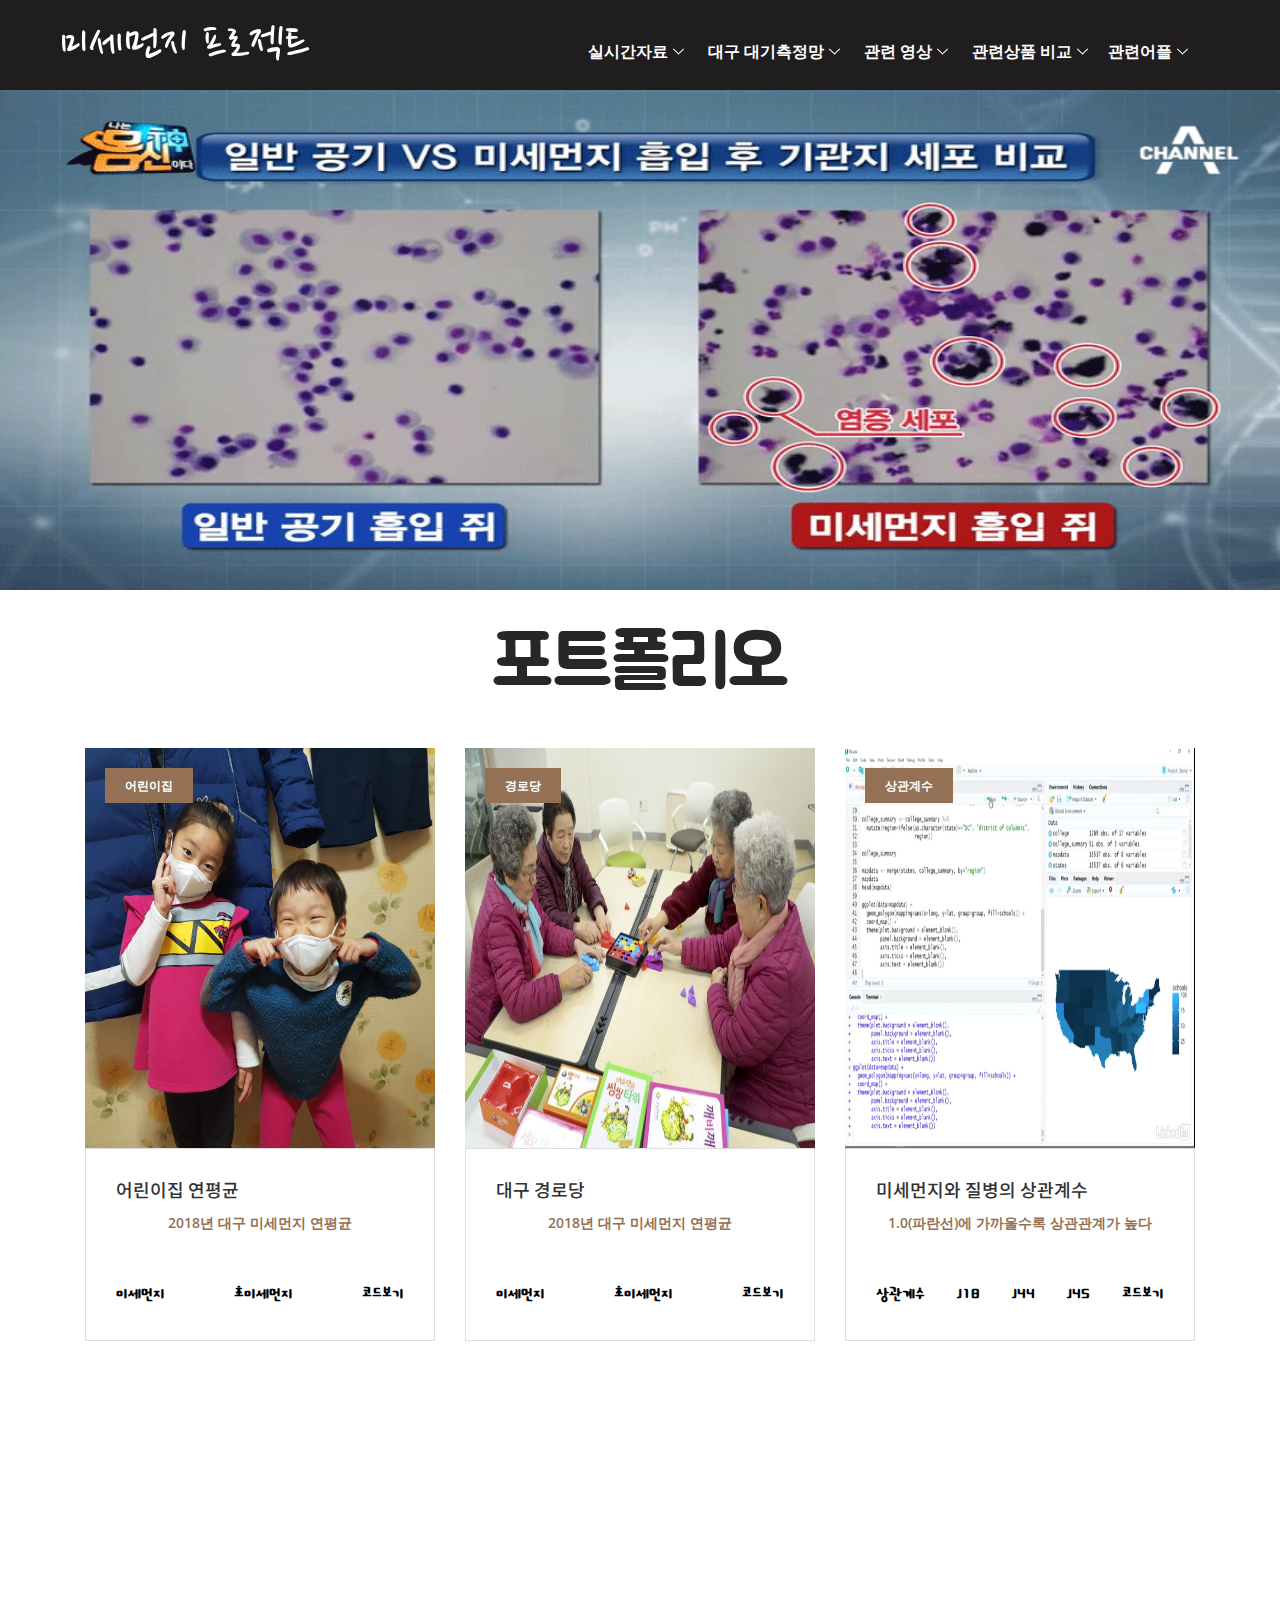
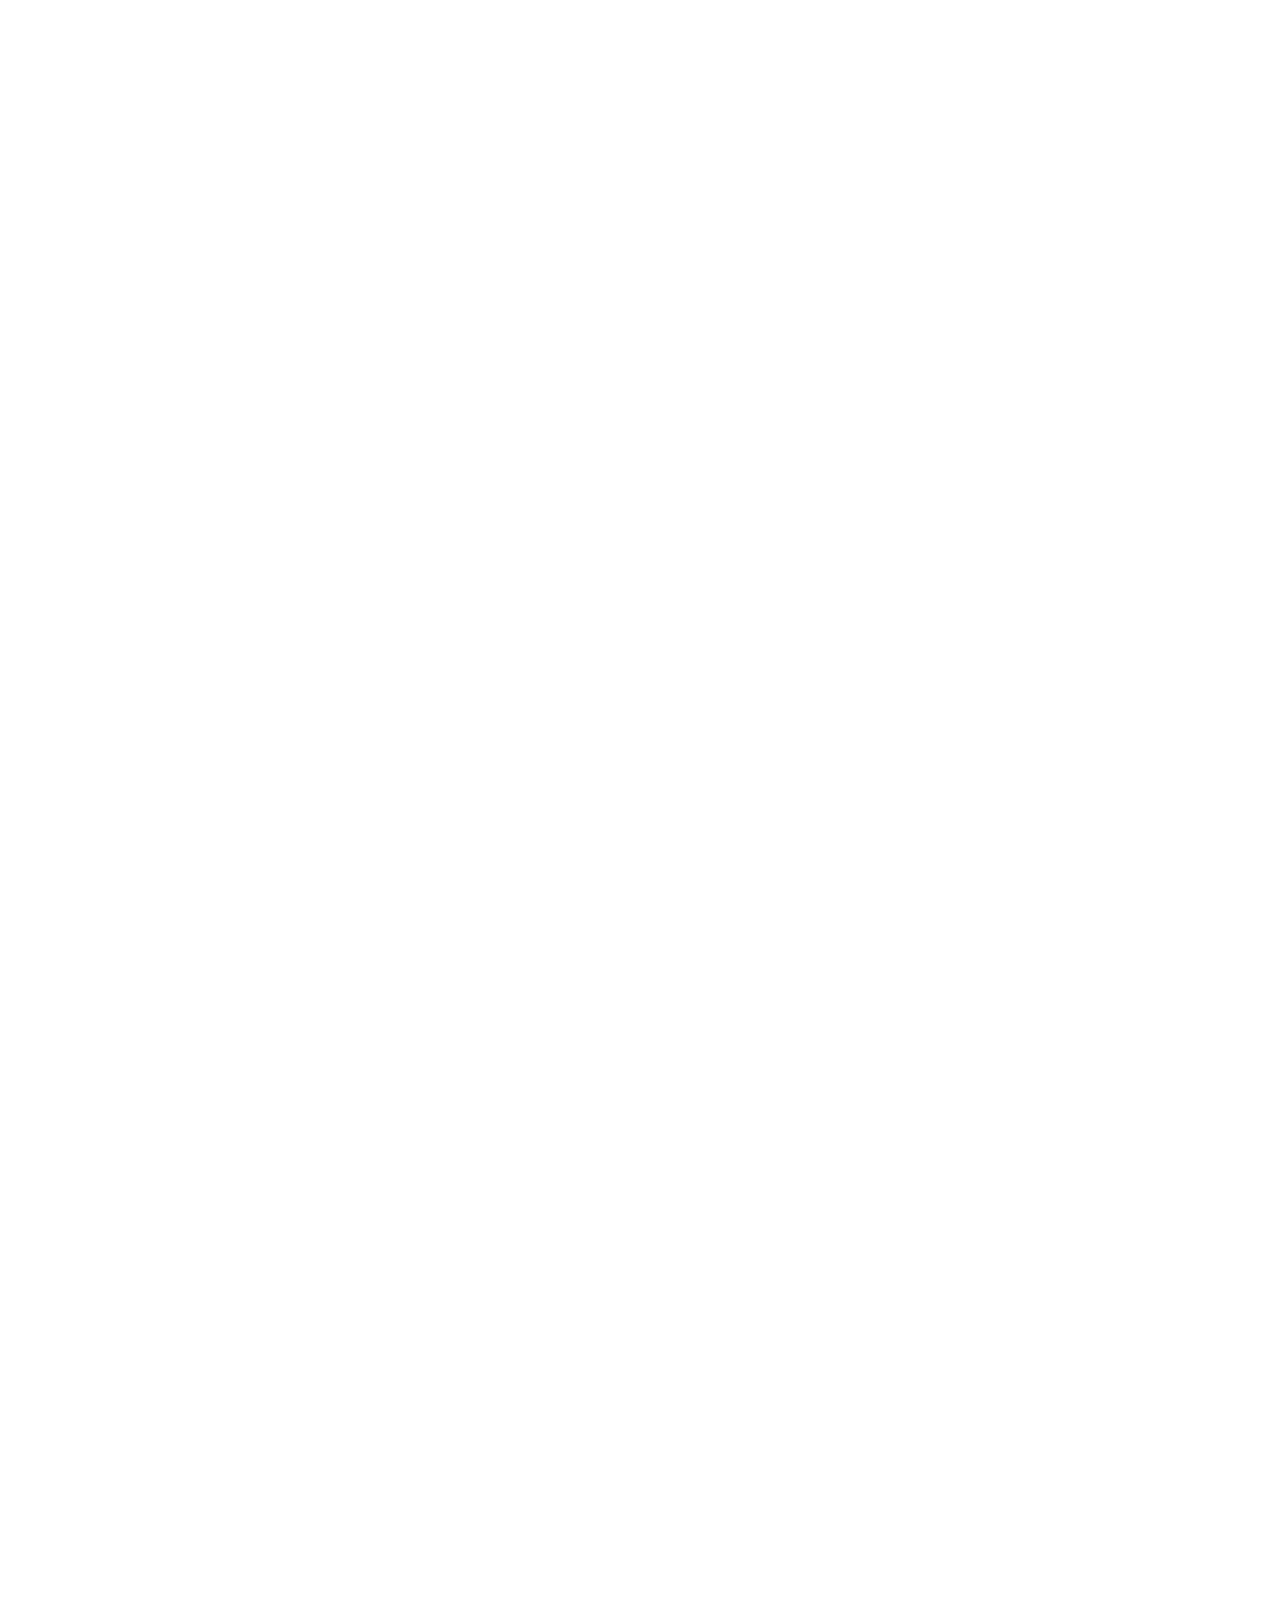
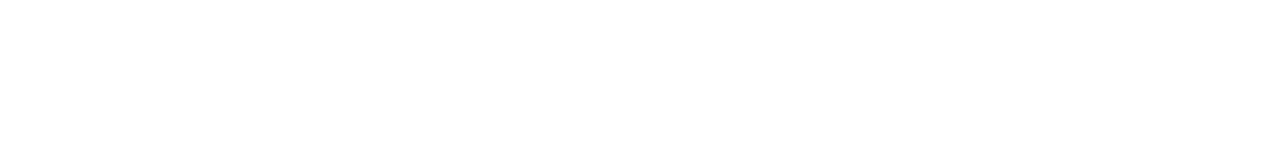
==== index.html @ 44e75c15 "11" ====
<!DOCTYPE html>
<html lang="en">

<head>
    <meta charset="UTF-8">
    <meta name="description" content="">
    <meta http-equiv="X-UA-Compatible" content="IE=edge">
    <meta name="viewport" content="width=device-width, initial-scale=1, shrink-to-fit=no">
    <!-- Title  -->
    <title>B조 단체과제</title>
    
    <link rel="icon" type="image/png" sizes="32x32" href="img/core-img/favicon.ico" />
    <!-- Style CSS -->
    <link rel="stylesheet" href="style.css">
    <link href="https://fonts.googleapis.com/css?family=Nanum+Pen+Script&amp;subset=korean" rel="stylesheet">
    <link href="https://fonts.googleapis.com/css?family=Gugi" rel="stylesheet">
    <link href="https://fonts.googleapis.com/css?family=Black+Han+Sans" rel="stylesheet">
    <link href="https://fonts.googleapis.com/css?family=Dokdo" rel="stylesheet">
    <link href="https://fonts.googleapis.com/css?family=Cute+Font" rel="stylesheet">
    <link href="https://fonts.googleapis.com/css?family=Nanum+Pen+Script" rel="stylesheet">
    <link href="https://fonts.googleapis.com/css?family=Noto+Sans+KR" rel="stylesheet">
    <link href="https://fonts.googleapis.com/css?family=Yeon+Sung" rel="stylesheet">
    <link href="https://fonts.googleapis.com/css?family=Jua" rel="stylesheet">

</head>

<body>
    <div class="main-header-area" id="stickyHeader">
        <div class="classy-nav-container breakpoint-off">
            <!-- Classy Menu -->
            <nav class="classy-navbar justify-content-between" id="southNav">
                <!-- Logo -->
                <span class="nav-brand" 
                style="color: white; 
                       font-family: 'Nanum Pen Script', cursive;
                       font-size: 50px;">미세먼지 프로젝트</span>
                <!-- Navbar Toggler -->
                <div class="classy-navbar-toggler">
                    <span class="navbarToggler"></span>
                </div>
                <!-- Menu -->
                <div class="classy-menu">
                    <!-- close btn -->
                    <div class="classycloseIcon">
                        <div class="cross-wrap"><span class="top"></span><span class="bottom"></span></div>
                    </div>
                    <!-- Nav Start -->
                    <div class="classynav">
                        <ul>
                            <li><a href="#">실시간자료</a>
                                <ul class="dropdown">
                                    <li class="fontcolor"><a href="http://map.daum.net/?map_type=TYPE_MAP&map_weather=pm10&q=%EC%96%B4%EB%A6%B0%EC%9D%B4%EC%A7%91&urlX=873255&urlY=662472&urlLevel=8" target="_blank">미세먼지 어린이집</a></li>
                                    <li class="fontcolor"><a href="http://map.daum.net/?map_type=TYPE_MAP&map_weather=pm10&q=%EA%B2%BD%EB%A1%9C%EB%8B%B9&urlX=867375&urlY=662632&urlLevel=8" target="_blank">미세먼지 경로당</a></li>
                                    <li class="fontcolor"><a href="http://map.daum.net/?map_type=TYPE_MAP&map_weather=pm25&q=%EC%96%B4%EB%A6%B0%EC%9D%B4%EC%A7%91&urlX=869105&urlY=661050&urlLevel=8" target="_blank">초미세먼지 어린이집</a>
                                    <li class="fontcolor"><a href="http://map.daum.net/?map_type=TYPE_MAP&map_weather=pm25&q=%EA%B2%BD%EB%A1%9C%EB%8B%B9&urlX=873350&urlY=662755&urlLevel=8" target="_blank">초미세먼지 경로당</a></li>
                                    <li class="fontcolor">
                                        <a href="https://earth.nullschool.net/#current/chem/surface/level/overlay=cosc/orthographic=130.66,38.02,3000/loc=127.097,37.450" target="_blank">한반도대기 흐름</a></li>
                                    <li class="fontcolor">
                                        <a href="http://aqicn.org/map/china/kr/#@g/37.5293/128.7817/5z" target="_blank">
                                           세계 미세먼지
                                        </a>
                                    </li>
                                 </li>
                            </ul>
                             </li>
                        
                            
                            </a>
                        </li>

                        <li><a href="#">대구 대기측정망</a>
                            <ul class="dropdown">&nbsp;&nbsp;&nbsp;도시대기측정망
                                <li class="single-mega cn-col-4">
                                
                                <li class="fontcolor"><a href="https://air.daegu.go.kr/VR/jisan/tour.html?startscene=0&startactions=lookat(0,0,120,0,0);">수성구 지산동</a></li>
                                <li class="fontcolor"><a href="https://air.daegu.go.kr/VR/manchon/tour.html?startscene=0&startactions=lookat(0,0,120,0,0);">수성구 만촌동</a></li>
                                <li class="fontcolor"><a href="https://air.daegu.go.kr/VR/siji.html">수성구 시지동</a></li>
                                <li class="fontcolor"><a href="https://air.daegu.go.kr/VR/sinam/tour.html?startscene=0&startactions=lookat(0,0,120,0,0);">동구 신암동</a></li>
                                <li class="fontcolor"><a href="https://air.daegu.go.kr/VR/seoho/tour.html?startscene=0&startactions=lookat(0,0,120,0,0);">동구 서호동</a></li>
                                <li class="fontcolor"><a href="https://air.daegu.go.kr/VR/taejeon/tour.html?startscene=0&startactions=lookat(0,0,120,0,0);">북구 태전동</a></li>
                                <li class="fontcolor"><a href="https://air.daegu.go.kr/VR/nowon/tour.html?startscene=0&startactions=lookat(0,0,120,0,0);">북구 노원동</a></li>
                                <li class="fontcolor"><a href="https://air.daegu.go.kr/VR/jincheon.html">달서구 진천동</a></li>
                                <li class="fontcolor"><a href="https://air.daegu.go.kr/VR/horim/tour.html?startscene=0&startactions=lookat(0,0,120,0,0);">달서구 호림동</a></li>
                                <li class="fontcolor"><a href="https://air.daegu.go.kr/VR/hveonpung/tour.html">달성군 현풍읍</a></li>
                                <li class="fontcolor"><a href="https://air.daegu.go.kr/VR/suchang/tour.html?startscene=0&startactions=lookat(0,0,120,0,0);">중구 수창동</a></li>
                                <li class="fontcolor"><a href="https://air.daegu.go.kr/VR/lhveon/tour.html?startscene=0&startactions=lookat(0,0,120,0,0);">서구 이현동</a></li>
                                <li class="fontcolor"><a href="https://air.daegu.go.kr/VR/daemveong/tour.html?startscene=0&startactions=lookat(0,0,120,0,0);">남구 대명동</a></li>
                            </li>

                                <li class="fontcolor">&nbsp;&nbsp;&nbsp;도로변 측정망
                                    <a href="https://air.daegu.go.kr/VR/pveongni/tour.html?startscene=0&startactions=lookat(0,0,120,0,0);">서구 평리동</a></li>
                                <li class="fontcolor"><a href="https://air.daegu.go.kr/VR/lgok/tour.html">달서구 이곡동</a></li>
                            </ul>
                        </li>
                        <li><a href="#">관련 영상</a>
                            <ul class="dropdown">

                                <li class="fontcolor">&nbsp;&nbsp;&nbsp;더 다가가기
                                    <a href="#" onclick="window.open('ss.mp4','popup','resizable=no width=1280 height=720 left=300 right=300, scrollbars=no'); return false;">
                                        미세먼지로 한발더
                                    </a></li>

                                <li class="fontcolor">
                                    <a href="#" onclick="window.open('mm.mp4','popup','resizable=no width=1280 height=720 left=300 right=300, scrollbars=no'); return false;">
                                        관련 영화에 대한 영상
                                    </a></li>
                                
                                <li class="fontcolor">
                                    <a href="#" onclick="window.open('nn.mp4','popup','resizable=no width=1280 height=720 left=300 right=300, scrollbars=no'); return false;">
                                        특수카메라로 본
                                    </a></li>
                                
                                     <li class="fontcolor">&nbsp;&nbsp;&nbsp;아동
                                    <a href="#" onclick="window.open('kidkid.mp4','popup','resizable=no width=1280 height=720 left=300 right=300, scrollbars=no'); return false;">
                                        안전수칙
                                    </a></li>



                                <li class="fontcolor">&nbsp;&nbsp;&nbsp;2019년 1월
                                  

                        
                                    <a href="#" onclick="window.open('sbs.mp4','popup','resizable=no width=1280 height=720 left=300 right=300, scrollbars=no'); return false;">
                                        실생활 미세먼지
                                    </a></li>



                                <li class="fontcolor">&nbsp;&nbsp;&nbsp;피부관련
                                    <!-- <a href="#" onclick="window.open('pppp.mp4','popup','resizable=no width=1280 height=720 left=300 right=300, scrollbars=no'); return false;">
                                        피부와 미세먼지
                                    </a></li> -->

                                  <li class="fontcolor">
                                    <a href="#" onclick="window.open('pppppp.mp4','popup','resizable=no width=1280 height=720 left=300 right=300, scrollbars=no'); return false;">
                                        피부와 미세먼지
                                    </a></li>

                                  
                                
                                    <li class="fontcolor">
                                    <a href="#" onclick="window.open('p2.mp4','popup','resizable=no width=1280 height=720 left=300 right=300, scrollbars=no'); return false;">
                                        피부와 미세먼지2
                                    </a></li>

                                                          

                                <li class="fontcolor">&nbsp;&nbsp;&nbsp;전망
                                    

                                
                                    <a href="#" onclick="window.open('factcheck.mp4','popup','resizable=no width=1280 height=720 left=300 right=300, scrollbars=no'); return false;">
                                        인공강우로 해결가능?
                                    </a></li>

                                 <li class="fontcolor">
                                    <a href="#" onclick="window.open('ring.mp4','popup','resizable=no width=1280 height=720 left=300 right=300, scrollbars=no'); return false;">
                                       미세먼지로 예술을?
                                    </a></li>

                                                                     

                                    <li class="fontcolor">
                                    <a href="#" onclick="window.open('lg.mp4','popup','resizable=no width=1280 height=720 left=300 right=300, scrollbars=no'); return false;">
                                       미세먼지와 옷
                                    </a></li>

                                     <li class="fontcolor">
                                    <a href="#" onclick="window.open('top5.mp4','popup','resizable=no width=1280 height=720 left=300 right=300, scrollbars=no'); return false;">
                                        식물 - top5
                                    </a></li>

                                    <li class="fontcolor">
                                    <a href="#" onclick="window.open('ccc.mp4','popup','resizable=no width=1280 height=720 left=300 right=300, scrollbars=no'); return false;">
                                       미세먼지와 차
                                    </a></li>
                                   

                                    <li class="fontcolor">
                                    <a href="#" onclick="window.open('pp.mp4','popup','resizable=no width=1280 height=720 left=300 right=300, scrollbars=no'); return false;">
                                        전문가의 의견
                                    </a></li>

                                    <li class="fontcolor">
                                    <a href="#" onclick="window.open('chong.mp4','popup','resizable=no width=1280 height=720 left=300 right=300, scrollbars=no'); return false;">
                                       미세먼지종합대책
                                    </a></li>
                                       
                                       
                            </ul>
                        </li>
                        <li><a href="#">관련상품 비교</a>
                            <ul class="dropdown">&nbsp;&nbsp;&nbsp;공기청정기
                                <li class="fontcolor"><a href="http://plan.danawa.com/info/index.php?nPlanSeq=1257" target="_blank">제품 고르는 법</a></li>
                             
                                <li class="fontcolor">
                                    <a href="http://prod.danawa.com/list/?cate=102738&searchOption=searchAttributeValue=232089,232090,232091,232092,232093/innerSearchKeyword=" target="_blank">인기 상품</a></li>
                                <li class="fontcolor">
                                    <a href="http://prod.danawa.com/list/?cate=102738&searchOption=searchAttributeValue=232089,232090,232091,232092,232093/innerSearchKeyword=" target="_blank">CA인증 제품</a></li>

                                <li class="fontcolor">
                                    <a href="http://plan.danawa.com/info/index.php?nPlanSeq=745" target="_blank">
                                        차량용 선택가이드
                                    </a></li>
                            
                                    
                                <li class="fontcolor">&nbsp;&nbsp;&nbsp;미세먼지 마스크
                                    <a href="http://plan.danawa.com/info/index.php?nPlanSeq=834" target="_blank">
                                        똑똑한 사용법 - 5가지
                                    </a>
                                </li>

                                <li class="fontcolor">
                                    <a href="http://prod.danawa.com/list/?cate=1724561&searchOption=searchAttributeValue=238946,238947,238948,241077,241078/innerSearchKeyword=" target="_blank">
                                        성인 - 인기상품
                                    </a>
                                </li>

                                <li class="fontcolor">
                                    <a href="http://prod.danawa.com/list/?cate=1724561&searchOption=searchAttributeValue=238946,238947,238948,241077,241078,241087/innerSearchKeyword=" target="_blank">
                                        어린이 - 인기상품
                                    </a>
                                </li>
                            

                                <li class="fontcolor">&nbsp;&nbsp;&nbsp;관련 미용상품
                                    <a href="http://plan.danawa.com/info/index.php?nPlanSeq=859" target="_blank">
                                        미용품 사는법
                                    </a>
                                </li>

                                <li class="fontcolor">
                                    <a href="http://dpg.danawa.com/news/view?boardSeq=64&listSeq=3564365&page=1&site=28" target="_blank">
                                        피부 살리는 안내서
                                    </a>

                                <li class="fontcolor">
                                    <a href="http://plan.danawa.com/info/index.php?nPlanSeq=686" target="_blank">
                                        화장품 추천
                                    </a>
                                </li>

                                <li class="fontcolor">
                                    <a href="http://prod.danawa.com/list/?cate=18217926&searchOption=searchAttributeValue=242114/innerSearchKeyword=" target="_blank">
                                        먼지흡착방지 화장품
                                    </a></li>
                                

                                <li class="fontcolor">&nbsp;&nbsp;&nbsp;의류관리 및 청정기
                                    <a href="http://plan.danawa.com/info/index.php?nPlanSeq=1266" target="_blank">당신의 선택은?</a></li>

                                <li class="fontcolor"><a href="http://prod.danawa.com/list/?cate=10325137" target="_blank">
                                    의류청정기 최저가
                                </a></li>


                                <li class="fontcolor">&nbsp;&nbsp;&nbsp;
                                   그 밖<a href="http://dpg.danawa.com/news/view?boardSeq=63&listSeq=3803737" target="_blank">케어하는 it템</a>


                                <li class="fontcolor">
                                    <a href="http://plan.danawa.com/info/index.php?nPlanSeq=141" target="_blank">먹거리</a>
                                </li>   
                                 

                            </ul>

                            <li><a href="#">관련어플</a>
                                <ul class="dropdown">
                                    <li class="fontcolor">
                                    <a href="https://play.google.com/store/apps/details?id=cheehoon.ha.particulateforecaster">
                            미세미세</a>
                                </li>

                                <li class="fontcolor">
                                    <a href="https://play.google.com/store/apps/details?id=kr.co.kweather.vip">
                                        케이웨더
                                    </a></li>
                            <li class="fontcolor">
                                <a href="https://play.google.com/store/apps/details?id=com.ecoa.misebig">
                                    미세빅
                                </a></li>

                            </ul>

                            <li><a href="#" style="cursor: none;"></a></li>


                                

                        </li>
                       
                    </ul>
                </div>
            </nav>
        </div>
    </div>
    </header>
    <!-- ##### Hero Area Start ##### -->
    <section class="hero-area">
        <div class="hero-slides owl-carousel">
            <!-- Single Hero Slide -->

            

             <div class="single-hero-slide bg-img" style="background-image: url(img/bg-img/hero1.gif);">
                <div class="container h-100">
                    <div class="row h-100 align-items-center">
                        <div class="col-12">
                        </div>
                    </div>
                </div>
            </div>

            <div class="single-hero-slide bg-img" style="background-image: url(img/bg-img/hero6.jpg);">
                <div class="container h-100">
                    <div class="row h-100 align-items-center">
                        <div class="col-12">
                        </div>
                    </div>
                </div>
            </div>

            <!-- <div class="single-hero-slide bg-img" style="background-image: url(img/bg-img/hero7.jpg);">
                <div class="container h-100">
                    <div class="row h-100 align-items-center">
                        <div class="col-12">
                        </div>
                    </div>
                </div>
            </div>
 -->
           <!--  <div class="single-hero-slide bg-img" style="background-image: url(img/bg-img/hero.png);">
                <div class="container h-100">
                    <div class="row h-100 align-items-center">
                        <div class="col-12">
                        </div>
                    </div>
                </div>
            </div> -->
            <!-- Single Hero Slide -->
           <!--  <div class="single-hero-slide bg-img" style="background-image: url(img/bg-img/hero1.gif);">
                <div class="container h-100">
                    <div class="row h-100 align-items-center">
                        <div class="col-12">
                        </div>
                    </div>
                </div>
            </div> -->
            <!-- Single Hero Slide -->
            <div class="single-hero-slide bg-img" style="background-image: url(img/bg-img/hero9.gif);">
                <div class="container h-100">
                    <div class="row h-100 align-items-center">
                        <div class="col-12">
                        </div>
                    </div>
                </div>
            </div>
            <div class="single-hero-slide bg-img" style="background-image: url(img/bg-img/hero8.gif);">
                <div class="container h-100">
                    <div class="row h-100 align-items-center">
                        <div class="col-12">
                        </div>
                    </div>
                </div>
            </div>
            
            
            <!-- <div class="single-hero-slide bg-img" style="background-image: url(img/bg-img/hero10.gif);">
                <div class="container h-100">
                    <div class="row h-100 align-items-center">
                        <div class="col-12">
                        </div>
                    </div>
                </div>
            </div>
 -->
            

            <div class="single-hero-slide bg-img" style="background-image: url(img/bg-img/hero13.gif);">
                <div class="container h-100">
                    <div class="row h-100 align-items-center">
                        <div class="col-12">
                        </div>
                    </div>
                </div>
            </div>

             

          

            

        

           <!--  <div class="single-hero-slide bg-img" style="background-image: url(img/bg-img/hero18.jpg);">
                <div class="container h-100">
                    <div class="row h-100 align-items-center">
                        <div class="col-12">
                        </div>
                    </div>
                </div>
            </div>

            <div class="single-hero-slide bg-img" style="background-image: url(img/bg-img/hero19.jpg);">
                <div class="container h-100">
                    <div class="row h-100 align-items-center">
                        <div class="col-12">
                        </div>
                    </div>
                </div>
            </div> -->
<!--             <div class="single-hero-slide bg-img" style="background-image: url(img/bg-img/hero9.mp4);">
                <div class="container h-100">
                    <div class="row h-100 align-items-center">
                        <div class="col-12">
                        </div>
                    </div>
                </div>
            </div> -->

        </div>
    </section>
    <!-- ##### Featured Properties Area Start ##### -->
    <section>
        <h1 style="font-family: 'Jua', sans-serif; font-weight: normal; color: #272727;">포트폴리오</h1>
        <div class="container">
            <div class="row">
                <!-- Single Featured Property -->
                <div class="col-12 col-md-6 col-xl-4">
                    <div class="single-featured-property mb-50 wow fadeInUp" data-wow-delay="100ms">
                        <!-- Property Thumbnail -->
                        <div class="property-thumb">
                            <a href="no.html" target="_blank">
                            <img src="img\bg-img\mask.jpg"
                            onmouseover="this.src='img/bg-img/kid.jpg';"
                        onmouseout="this.src='img/bg-img/mask.jpg';"
                        style="width: 500px; height: 400px; cursor: pointer; alt="어린이집"/></a>
                            <div class="tag">
                                <span>어린이집</span>
                            </div>
                        </div>
                        <!-- Property Content -->
                        <div class="property-content">
                            <h5>어린이집 연평균</h5>
                            <p class="location">
                               2018년 대구 미세먼지 연평균
                                <br>  
                            </p>
                            <div class="property-meta-data d-flex align-items-end justify-content-between">
                                <div class="new-tag">
                                    <a href="kid2.html" target="_blank">
                                  미세먼지</a>
                                </div>
                                <div class="new-tag">
                                    <a href="kid.html" target="_blank">
                                   초미세먼지</a>
                                </div>

                                <div class="new-tag">
                                    <a href="https://github.com/Bgroupbb/b-store/tree/Hotfix/kid%26air" target="_blank">
                                   코드보기</a>
                                </div>

                            </div>
                        </div>
                    </div>
                </div>
                <!-- Single Featured Property -->
                <div class="col-12 col-md-6 col-xl-4">
                    <div class="single-featured-property mb-50 wow fadeInUp" data-wow-delay="200ms">
                        <!-- Property Thumbnail -->
                        <div class="property-thumb">
                            <a href="no.html" target="_blank">
                            <img src="img\bg-img\no.jpg"
                            onmouseover="this.src='img/bg-img/no2.jpg';"
                        onmouseout="this.src='img/bg-img/no.jpg';"
                        style="width: 500px; height: 400px; cursor: pointer; alt="경로당"/></a>
                            <div class="tag">
                                <span>경로당</span>
                            </div>
                        </div>
                        <!-- Property Content -->
                        <div class="property-content">
                            <h5>대구 경로당</h5>
                            <p class="location">
                                2018년 대구 미세먼지 연평균
                            </p>
                            <div class="property-meta-data d-flex align-items-end justify-content-between">
                                <div class="new-tag">
                                    <a href="no.html" target="_blank">
                                    미세먼지</a>
                                </div>
                                <div class="new-tag">
                                    <a href="no2.html" target="_blank">
                                    초미세먼지</a>
                                </div>

                                <div class="new-tag">
                                    <a href="https://github.com/Bgroupbb/b-store/tree/Hotfix/oldpeople%26air" target="_blank">
                                    코드보기</a>
                                </div>

                            </div>
                        </div>
                    </div>
                </div>
                <!-- Single Featured Property -->


                <div class="col-12 col-md-6 col-xl-4">
                    <div class="single-featured-property mb-50 wow fadeInUp" data-wow-delay="300ms">
                        
                        <div class="property-thumb">
                            <a href="#" target="_blank">
                            <img src="1a2a3a.jpg"
                            onmouseover="this.src='san.jpg';"
                        onmouseout="this.src='1a2a3a.jpg';"
                        style="width: 500px; height: 400px; cursor: pointer; alt="상관계수"/></a>
                            <div class="tag">
                                <span>상관계수</span>
                            </div>
                        </div>
                       
                        <div class="property-content">
                            <h5>미세먼지와 질병의 상관계수</h5>
                            <p class="location">
                            1.0(파란선)에 가까울수록 상관관계가 높다
                            </p>
                            <div class="property-meta-data d-flex align-items-end justify-content-between">
                                <div class="new-tag">
                                     <a href="#" onclick="window.open('san.jpg','popup','resizable=no width=1280 height=720 left=300 right=300, scrollbars=no'); return false;">상관계수</a></div>

                                    <div class="new-tag">
                                    <a href="#" onclick="window.open('j18.gif','popup','resizable=no width=1280 height=720 left=300 right=300, scrollbars=no'); return false;">J18</a></div>

                                    <div class="new-tag">
                                    <a href="#" onclick="window.open('j44.gif','popup','resizable=no width=1280 height=720 left=300 right=300, scrollbars=no'); return false;">J44</a></div>

                                    <div class="new-tag">
                                    <a href="#" onclick="window.open('j45.gif','popup','resizable=no width=1280 height=720 left=300 right=300, scrollbars=no'); return false;">J45</a></div>

                                    <div class="new-tag">
                                    <a href="https://github.com/Bgroupbb/b-store/blob/Hotfix/ill%26dust_cor/illdust.R" target="_blank">코드보기</a></div>

                                    
                                
                            </div>
                        </div>
                    </div>
                </div>

                <!-- Single Featured Property -->
                

                 <div class="col-12 col-md-6 col-xl-4">
                    <div class="single-featured-property mb-50 wow fadeInUp" data-wow-delay="400ms">
                        <!-- Property Thumbnail -->
                        <div class="property-thumb">
                            <a href="#" target="_blank">
                            <img src="img\bg-img\dgdg2.jpg"
                            onmouseover="this.src='img/bg-img/bgbg.jpg';"
                        onmouseout="this.src='img/bg-img/dgdg2.jpg';"
                        style="width: 500px; height: 400px; cursor: pointer; alt="대구 구별 미세먼지 발생비율"/></a>
                            <div class="tag">
                                <span>대구 구별</span>
                            </div>
                        </div>
                        <!-- Property Content -->
                        <div class="property-content">
                            <h5>발생비율</h5>
                            <p class="location">
                                대구 미세먼지 구별 발생비율
                            </p>
                            <div class="property-meta-data d-flex align-items-end justify-content-between">
                                <div class="new-tag">
                                    <a href="#" onclick="window.open('gumi.jpg','popup','resizable=no width=1265 height=720 left=300 right=300, scrollbars=no'); return false;">미세먼지</a>
                                                                            
                                    <img src="img/icons/new.png" alt="">
                                </div>

                                <div class="new-tag">
                                    <a href="#" onclick="window.open('gucho.jpg','popup','resizable=no width=1265 height=720 left=300 right=300, scrollbars=no'); return false;">초미세먼지</a>
                                                                            
                                    <img src="img/icons/new.png" alt="">
                                </div>

                                <div class="new-tag">
                                    <a href="https://github.com/Bgroupbb/b-store/blob/Hotfix/findustemssion/finedust_emssion_rate_daegu_gu.ipynb" target="_blank">
                                    <img src="img/icons/new.png" alt="">코드보기</a>
                                </div>
                            </div>
                        </div>
                    </div>
                </div>
                 <div class="col-12 col-md-6 col-xl-4">
                    <div class="single-featured-property mb-50 wow fadeInUp" data-wow-delay="500ms">
                        <!-- Property Thumbnail -->
                        <div class="property-thumb">
                            <a href="gucho.jpg" target="_blank">
                            <img src="img\bg-img\dgdg.jpg"
                            onmouseover="this.src='img/bg-img/this2.png';"
                        onmouseout="this.src='img/bg-img/dgdg.jpg';"
                        style="width: 500px; height: 400px; cursor: pointer; alt="발표자료"/></a>
                            <div class="tag">
                                <span>대구 오염원</span>
                            </div>
                        </div>
                        <!-- Property Content -->
                        <div class="property-content">
                            <h5>오염원별 비중</h5>
                            <p class="location">
                                대구 미세먼지 오염원 발생비율?
                            </p>
                            <div class="property-meta-data d-flex align-items-end justify-content-between">
                                <div class="new-tag">
                                    <a href="#" onclick="window.open('simi.jpg','popup','resizable=no width=1291 height=720 left=300 right=300, scrollbars=no'); return false;">미세먼지</a>
                                                                            
                                  
                                </div>

                                <div class="new-tag">
                                    <a href="#" onclick="window.open('sicho.jpg','popup','resizable=no width=1291 height=720 left=300 right=300, scrollbars=no'); return false;">초미세먼지</a>
                                   
                                </div>

                                

                                <div class="new-tag">
                                    <a href="#" onclick="window.open('chong.jpg','popup','resizable=no width=830 height=720 left=300 right=300, scrollbars=no'); return false;">배출량</a>
                                                                            
                                 
                                </div>



                                <div class="new-tag">
                                    <a href="https://github.com/Bgroupbb/b-store/blob/Hotfix/findustemssion/finedust_emssion_rate_daegu_pollutant.ipynb" target="_blank">
                                   코드보기</a>
                                </div>
                            </div>
                        </div>
                    </div>
                </div>

                <div class="col-12 col-md-6 col-xl-4">
                    <div class="single-featured-property mb-50 wow fadeInUp" data-wow-delay="600ms">
                        <!-- Property Thumbnail -->
                        <div class="property-thumb">
                            <a href="no.html" target="_blank">
                            <img src="img\bg-img\hoho.jpg"
                            onmouseover="this.src='img/bg-img/this.png';"
                        onmouseout="this.src='img/bg-img/hoho.jpg';"
                        style="width: 500px; height: 400px; cursor: pointer; alt="연령별 질병분포"/></a>
                            <div class="tag">
                                <span>질병분포</span>
                            </div>
                        </div>
                        <!-- Property Content -->
                        <div class="property-content">
                            <h5>질병별 연령분포</h5>
                            <p class="location">
                                폐렴, COPD(만성폐질환), 천식 - 질병 연령 분포 
                            </p>
                            <div class="property-meta-data d-flex align-items-end justify-content-between">
                                

                                <div class="new-tag">
                                    <a href="#" onclick="window.open('ph.jpg','popup','resizable=no width=1090 height=720 left=300 right=300, scrollbars=no'); return false;">폐렴</a>
                                </div>

                                <div class="new-tag">
                                    <a href="#" onclick="window.open('COPD.jpg','popup','resizable=no width=1090 height=720 left=300 right=300, scrollbars=no'); return false;">만성폐질환</a>
                                                                            
                                    
                                </div>

                                <div class="new-tag">
                                    <a href="#" onclick="window.open('as.jpg','popup','resizable=no width=1086 height=720 left=300 right=300, scrollbars=no'); return false;">천식</a>
                                                                            
                                    
                                </div>
                                <div class="new-tag">
                                    <a href="https://github.com/Bgroupbb/b-store/blob/Hotfix/all_ills.ipynb" target="_blank">
                                    코드보기</a>
                                </div>

                            </div>
                        </div>
                    </div>
                </div>

                <div class="col-12 col-md-6 col-xl-4">
                    <div class="single-featured-property mb-50 wow fadeInUp" data-wow-delay="700ms">
                       
                        <div class="property-thumb">
                            <a href="#" target="_blank">
                            <img src="img\bg-img\sama.png"
                            onmouseover="this.src='img/bg-img/sams.jpg';"
                        onmouseout="this.src='img/bg-img/sama.png';"
                        style="width: 500px; height: 400px; cursor: pointer; alt="미세먼지 관련 상품 공기청정기 마스크"/></a>
                            <div class="tag">
                                <span>관련상품</span>
                            </div>
                        </div>
                      
                        <div class="property-content">
                            <h5>공기청정기 마스크</h5>
                            <p class="location">
                                가장 많이 찾거나 가성비가 좋은 제품군

                            </p>
                            <div class="property-meta-data d-flex align-items-end justify-content-between">
                                <div class="new-tag">
                                    <a href="#" onclick="window.open('mask.gif','popup','resizable=no width=1280 height=720 left=300 right=300, scrollbars=no'); return false;">마스크</a></div>
                                <div class="new-tag">
                                <a href="#" onclick="window.open('air.gif','popup','resizable=no width=1280 height=720 left=300 right=300, scrollbars=no'); return false;">공기청정기</a></div>
                                                                                               
                                <div class="new-tag">
                                <a href="https://github.com/Bgroupbb/b-store/blob/Hotfix/shoppingmall_goods.ipynb" target="_blank">
                                    코드보기</a>
                                </div>
                            </div>
                        </div>
                    </div>
                </div>


                <div class="col-12 col-md-6 col-xl-4">
                    <div class="single-featured-property mb-50 wow fadeInUp" data-wow-delay="800ms">
                        
                        <div class="property-thumb">
                            <a href="#" target="_blank">
                            <img src="img\bg-img\pppp.jpg"
                            onmouseover="this.src='img/bg-img/ppp.jpg';"
                        onmouseout="this.src='img/bg-img/pppp.jpg';"
                        style="width: 500px; height: 400px; cursor: pointer; alt="자료수집 및 전처리"/></a>
                            <div class="tag">
                                <span>박성용</span>
                            </div>
                        </div>
                       
                        <div class="property-content">
                            <h5>자료수집 및 전처리</h5>
                            <p class="location">
                            웹사이트 오픈API 자료수집 및 파이썬 전처리        
                            </p>
                            <div class="property-meta-data d-flex align-items-end justify-content-between">
                                <div class="new-tag">
                                <a href="#" onclick="window.open('p1.jpg','popup','resizable=no width=1280 height=720 left=300 right=300, scrollbars=no'); return false;">자료수집</a></div>
                                
                                <div class="new-tag">
                                <a href="#" onclick="window.open('python.gif','popup','resizable=no width=1280 height=720 left=300 right=300, scrollbars=no'); return false;">파이썬오픈API</a> </div>
                                
                                <div class="new-tag">
                                <a href="#" onclick="window.open('p5.png','popup','resizable=no width=1280 height=720 left=300 right=300, scrollbars=no'); return false;">전처리</a></div>

                                <div class="new-tag">
                                    <a href="https://github.com/Bgroupbb/b-store/blob/Release/Project2.ipynb" target="_blank">
                                    코드보기</a>

                                </div>
                            </div>
                        </div>
                    </div>
                </div>

                <div class="col-12 col-md-6 col-xl-4">
                    <div class="single-featured-property mb-50 wow fadeInUp" data-wow-delay="900ms">
                       
                        <div class="property-thumb">
                            <a href="#" target="_blank">
                            <img src="img\bg-img\www.jpg"
                            onmouseover="this.src='img/bg-img/wwww.jpg';"
                        onmouseout="this.src='img/bg-img/www.jpg';"
                        style="width: 500px; height: 400px; cursor: pointer; alt="홈페이지 AWS 원격 서버"/></a>
                            <div class="tag">
                                <span>김현</span>
                            </div>
                        </div>
                      
                        <div class="property-content">
                            <h5>홈페이지</h5>
                            <p class="location">AWS 활용한 원격 서버 구현, html 제작 등등</p>
                            <div class="property-meta-data d-flex align-items-end justify-content-between">
                                <div class="new-tag">
                                <a href="#" onclick="window.open('aws.gif','popup','resizable=no width=1280 height=720 left=300 right=300, scrollbars=no'); return false;">aws활용</a></div>

                                <div class="new-tag">
                                <a href="#" onclick="window.open('xsh.gif','popup','resizable=no width=1280 height=720 left=300 right=300, scrollbars=no'); return false;">원격xshell</a></div>

                                <div class="new-tag">
                                <a href="#" onclick="window.open('#.gif','popup','resizable=no width=1280 height=720 left=300 right=300, scrollbars=no'); return false;">html, css, JS</a></div>
                                
                                <div class="new-tag">
                                    <a href="#" target="_blank">
                                    코드보기</a>
                                </div>
                            </div>
                        </div>
                    </div>
                </div>


                <div class="col-12 col-md-6 col-xl-4">
                    <div class="single-featured-property mb-50 wow fadeInUp" data-wow-delay="1000ms">
                        <!-- Property Thumbnail -->
                        <div class="property-thumb">
                            <a href="#" target="_blank">

                            <img src="img\bg-img\ppt.jpg"
                            onmouseover="this.src='img/bg-img/ppt.jpg';"
                        onmouseout="this.src='img/bg-img/ppt.jpg';"
                        style="width: 500px; height: 400px; cursor: pointer; alt="발표자료"/></a>
                            <div class="tag">
                                <span>발표자료</span>
                            </div>
                        </div>
                        <!-- Property Content -->
                        <div class="property-content">
                            <h5>미세먼지 관련 프레젠테이션</h5>
                            <p class="location">
                                미세먼지 관련 종합 PPT
                            </p>
                            <div class="property-meta-data d-flex align-items-end justify-content-between">
                                <div class="new-tag">
                                    <a href="https://docs.google.com/presentation/d/1sW_Bsf46Uonc-hu7TlVZrZRmFCfeZeuqu7TnCwJIPIA/edit#slide=id.p1" target="_blank">
                                    발표용</a>
                                </div>

                                <div class="new-tag">
                                    <a href="#" target="_blank">
                                    인쇄용                                       
                                    </a></div>
                            </div>
                        </div>
                    </div>
                </div>


</div>



            </div>
        </div>
    </section>
    <!-- jQuery (Necessary for All JavaScript Plugins) -->
    <script src="js/jquery/jquery-2.2.4.min.js"></script>
    <!-- Popper js -->
    <script src="js/popper.min.js"></script>
    <!-- Bootstrap js -->
    <script src="js/bootstrap.min.js"></script>
    <!-- Plugins js -->
    <script src="js/plugins.js"></script>
    <script src="js/classy-nav.min.js"></script>
    <script src="js/jquery-ui.min.js"></script>
    <!-- Active js -->
    <script src="js/active.js"></script>
</body>

</html>
---- style.css ----
@import url("https://fonts.googleapis.com/css?family=Open+Sans:300,400,600,700");
@import url(css/bootstrap.min.css);
@import url(css/animate.css);
@import url(css/owl.carousel.css);
@import url(css/classy-nav.min.css);
@import url(css/magnific-popup.css);
@import url(css/font-awesome.min.css);
@import url(css/themify-icons.css);
@import url(css/nice-select.css);
@import url(css/jquery-ui.min.css);
/* :: 3.0 Base CSS */
* {
  margin: 0;
  padding: 0; }

form {
  margin: 0 auto;
  width:250px;
}

body {
  font-family: "Open Sans", sans-serif; }

section {
  font-size: 2.0em;
}

h1 {
  font-size: 75px;
  font-weight: bold;
  text-align: center;
  font-family: 'Jua', sans-serif;
  padding: 30px 30px 30px 30px;

}



h1,
h2,
h3,
h4,
h5,
h6 {
  color: #323232;
  font-weight: 1500; 
  font-family: 'Noto Sans KR', sans-serif;
}

p {
  color: #7d7d7d;
  font-size: 2.0em;
  line-height: 2;
  font-weight: 600;
  }

a {
  -webkit-transition-duration: 500ms;
  transition-duration: 500ms;
  text-decoration: none;
  outline: none;
  font-size: 20px;
  font-weight: 600; 
  color: black;

}
  a:hover, a:focus {
    -webkit-transition-duration: 500ms;
    transition-duration: 500ms;
    text-decoration: none;
    outline: none;
    color: #947054;
    font-weight: 600;

   }


li {
  color: white;

}


ul,
ol {
  margin: 0; }
  ul li,
  ol li {
    list-style: none;
   }

img {
  height: auto;
  max-width: 100%; }

.mt-15 {
  margin-top: 15px; }

.mt-30 {
  margin-top: 30px; }

.mt-50 {
  margin-top: 50px; }

.mt-70 {
  margin-top: 70px; }

.mt-100 {
  margin-top: 100px; }

.mb-15 {
  margin-bottom: 15px; }

.mb-30 {
  margin-bottom: 30px; }

.mb-50 {
  margin-bottom: 50px; }

.ml-15 {
  margin-left: 15px; }

.ml-30 {
  margin-left: 30px; }

.mr-15 {
  margin-right: 15px; }

.mr-30 {
  margin-right: 30px; }

.mb-70 {
  margin-bottom: 70px; }

.mb-100 {
  margin-bottom: 100px; }

.bg-img {
  background-position: top;
  background-size: 100% 500px;
  background-repeat: no-repeat; }

.bg-transparent {
  background-color: transparent; }

.bg-transparent-dark {
  background-color: rgba(0, 0, 0, 0.5) !important; }

.bg-transparent-light {
  background-color: rgba(255, 255, 255, 0.5) !important; }

.font-bold {
  font-weight: 700; }

.font-light {
  font-weight: 300; }

.height-500 {
  height: 500px !important; }

.height-600 {
  height: 600px !important; }

.height-700 {owl-item active
  height: 700px !important; }

.height-800 {
  height: 800px !important; }

.section-padding-100 {
  padding: 100px 0; }

.section-padding-50 {
  padding: 50px 0; }

.section-padding-50-0 {
  padding: 50px 0 0 0; }

.section-padding-100-70 {
  padding: 100px 0 70px; }

.section-padding-100-50 {
  padding: 100px 0 50px; }

.section-padding-100-0 {
  padding: 100px 0 0; }

.section-padding-0-100 {
  padding: 0 0 100px; }

.section-padding-100-20 {
  padding: 100px 0 20px 0; }

.bg-fixed {
  background-position: center center;
  background-attachment: fixed;
  background-size: cover; }

.bg-overlay {
  position: relative;
  z-index: 1; }
  .bg-overlay::after {
    position: absolute;
    z-index: -1;
    top: 0;
    left: 0;
    width: 100%;
    height: 100%;
    background-color: #947054;
    opacity: 0.7;
    content: ''; }

.bg-overlay-black {
  position: relative;
  z-index: 1; }
  .bg-overlay-black::after {
    position: absolute;
    z-index: -1;
    top: 0;
    left: 0;
    width: 100%;
    height: 100%;
    background-color: #000000;
    opacity: 0.7;
    content: ''; }

.bg-overlay-white {
  position: relative;
  z-index: -1; }
  .bg-overlay-white::after {
    position: absolute;
    z-index: -2;
    top: 0;
    left: 0;
    width: 100%;
    height: 100%;
    background-color: rgba(230, 241, 255, 0.5);
    content: ''; }

.gradient-background-overlay:before {
  content: "";
  position: absolute;
  height: 100%;
  width: 100%;
  z-index: -1;
  top: 0;
  left: 0;
  background: rgba(0, 0, 0, 0.9);
  background: -webkit-linear-gradient(top, black 0%, rgba(0, 0, 0, 0.9) 90%, rgba(0, 0, 0, 0) 100%);
  background: linear-gradient(to bottom, black 0%, rgba(0, 0, 0, 0.9) 90%, rgba(0, 0, 0, 0) 100%); }

.bg-gray {
  background-color: #f5f7f9; }

.row-reverse {
  -webkit-box-orient: horizontal;
  -webkit-box-direction: reverse;
  -ms-flex-direction: row-reverse;
  flex-direction: row-reverse; }

.align-items-stretch {
  -webkit-box-align: stretch;
  -ms-flex-align: stretch;
  -ms-grid-row-align: stretch;
  align-items: stretch; }

.gradient-background-overlay {
  position: relative;
  z-index: 3; }

/* :: 4.0 Preloader Area CSS */
#preloader {
  overflow: hidden;
  height: 100%;
  left: 0;
  position: fixed;
  top: 0;
  width: 100%;
  z-index: 100000;
  background-color: #ffffff; }

.south-load {
  -webkit-animation: 1500ms linear 0s normal none infinite running south-load;
  animation: 1500ms linear 0s normal none infinite running south-load;
  background: transparent;
  border-color: #ffffff;
  border-top-color: #947054;
  border-left-color: #947054;
  border-right-color: #947054;
  border-radius: 50%;
  border-style: solid;
  border-width: 2px;
  height: 50px;
  left: calc(50% - 25px);
  position: relative;
  top: calc(50% - 25px);
  width: 50px;
  z-index: 9; }

@-webkit-keyframes south-load {
  0% {
    -webkit-transform: rotate(0deg);
    transform: rotate(0deg); }
  100% {
    -webkit-transform: rotate(360deg);
    transform: rotate(360deg); } }
@keyframes south-load {
  0% {
    -webkit-transform: rotate(0deg);
    transform: rotate(0deg); }
  100% {
    -webkit-transform: rotate(360deg);
    transform: rotate(360deg); } }
/* :: 5.0 Scroll Up Area CSS */
#scrollUp {
  background-color: #947054;
  border-radius: 50%;
  bottom: 40px;
  right: 40px;
  box-shadow: 0 0 5px 0 rgba(255, 255, 255, 0.1);
  color: #ffffff;
  font-size: 24px;
  height: 50px;
  text-align: center;
  width: 50px;
  line-height: 46px;
  -webkit-transition-duration: 500ms;
  transition-duration: 500ms; }
  #scrollUp:hover {
    background-color: #000000; }
  @media only screen and (min-width: 768px) and (max-width: 991px) {
    #scrollUp {
      bottom: 30px;
      right: 30px;
      height: 50px;
      width: 50px;
      line-height: 46px; } }
  @media only screen and (max-width: 767px) {
    #scrollUp {
      bottom: 30px;
      right: 30px;
      height: 50px;
      width: 50px;
      line-height: 46px; } }

/* :: 6.0 Section Heading Area CSS */
.section-heading {
  position: relative;
  z-index: 1;
  text-align: center;
  margin-bottom: 100px; }
  .section-heading img {
    margin-bottom: 10px; }
  .section-heading h2 {
    font-size: 30px;
    text-transform: uppercase;
    margin-bottom: 5px; }
    @media only screen and (min-width: 992px) and (max-width: 1199px) {
      .section-heading h2 {
        font-size: 24px; } }
    @media only screen and (max-width: 767px) {
      .section-heading h2 {
        font-size: 24px; } }
  .section-heading p {
    color: #947054;
    font-size: 14px;
    margin-bottom: 0;
    font-style: italic; }

/* :: 7.0 South Button CSS */
.south-btn {
  position: relative;
  z-index: 1;
  min-width: 170px;
  height: 50px;
  color: #ffffff;
  font-size: 14px;
  font-weight: 600;
  background-color: #947054;
  border-radius: 0;
  line-height: 50px;
  padding: 0 30px;
  text-transform: uppercase; }
  .south-btn.active, .south-btn:hover, .south-btn:focus {
    color: #ffffff;
    background-color: #000000; }
  .south-btn.btn-2 {
    border: 2px solid #947054;
    background-color: transparent;
    color: #947054;
    line-height: 46px; }
    .south-btn.btn-2:hover, .south-btn.btn-2:focus {
      color: #ffffff;
      background-color: #947054; }
  .south-btn.btn-3 {
    border: 2px solid #000000;
    background-color: transparent;
    color: #000000;
    line-height: 46px; }
    .south-btn.btn-3:hover, .south-btn.btn-3:focus {
      color: #ffffff;
      background-color: #000000; }

/* :: 8.0 Header Area CSS */
.dark .classynav ul li .dropdown,
.dark.classy-nav-container,
.dark .classynav ul li .megamenu,
.dark.breakpoint-on .classynav > ul > li > a,
.dark.breakpoint-on .classy-navbar .classy-menu {
  background-color: #000000; }

.header-area {
  position: absolute;
  z-index: 10000;
  width: 100%;
  height: auto;
  -webkit-transition-duration: 500ms;
  transition-duration: 500ms; }

.top-header-area {
  position: relative;
  z-index: 1;
  height: 45px;
  background-color: #000000; }
  @media only screen and (max-width: 767px) {
    .top-header-area {
      height: auto; } }
  .top-header-area .email-address {
    padding-left: 60px;
    line-height: 1; }
    @media only screen and (max-width: 767px) {
      .top-header-area .email-address {
        padding: 15px 30px; } }
    .top-header-area .email-address a {
      color: #808080;
      font-size: 12px;
      position: relative;
      z-index: 1;
      top: -2px; }
      .top-header-area .email-address a:hover, .top-header-area .email-address a:focus {
        color: #ffffff; }
  .top-header-area .phone-number {
    line-height: 1;
    background-color: #947054;
    height: 45px;
    margin-bottom: 0; }
    .top-header-area .phone-number .icon {
      background-color: #ffffff;
      width: 45px;
      height: 45px;
      text-align: center; }
      .top-header-area .phone-number .icon img {
        padding: 16px 0;
        max-width: 15px; }
    .top-header-area .phone-number .number a {
      padding: 0 60px;
      color: #ffffff;
      line-height: 45px;
      font-size: 12px; }

.main-header-area {
  width: 100%;
  height: 90px;
  position: relative;
  z-index: 111111;
  background-color: #1F1D1D;
  -webkit-transition-duration: 500ms;
  transition-duration: 500ms; }
  @media only screen and (min-width: 768px) and (max-width: 991px) {
    .main-header-area {
      height: 70px; } }
  @media only screen and (max-width: 767px) {
    .main-header-area {
      height: 70px; } }
  .main-header-area .classy-nav-container {
    background-color: transparent; }
  .main-header-area .classy-navbar {
    height: 90px;
    padding: .5em 60px; }
    @media only screen and (min-width: 768px) and (max-width: 991px) {
      .main-header-area .classy-navbar {
        height: 70px; } }
    @media only screen and (max-width: 767px) {
      .main-header-area .classy-navbar {
        height: 70px;
        padding: 0.5em 30px; } }
  







  .main-header-area .classynav ul li a {
    color: #ffffff;
    text-transform: uppercase;
    font-weight: bold;
    font-size: 16px;
     }












  .main-header-area .classynav ul {
    font-size: 17;
  }


  .main-header-area .classynav ul li a:hover {
    color: #555454;
  }
     .main-header-area .classynav .fontcolor a:hover {
      color: #C3A37D;

    }
    .main-header-area .classynav .fontcolor a {
      color: #B5B2B2;
      font-size: 14px;
      
    }

.location p {
  font-family: 'Dokdo', cursive;
}

.new-tag a {
 font-family: 'Cute Font', cursive;
 font-weight: 800px;
 font-size: bold;
}









  }

  .main-header-area .nav-brand span {
    
    font-size: 55px;
    font-weight: bold;
    color: white;

  }
    @media only screen and (min-width: 992px) and (max-width: 1199px) {
      .main-header-area .nav-brand {
        margin-right: 0; } }
  .main-header-area .classynav ul {
    -webkit-transition-duration: 500ms;
    transition-duration: 500ms; }
  .main-header-area .searchbtn {
    margin-left: 30px;
    height: 90px;
    line-height: 90px;
    background-color: transparent;
    width: 90px;
    text-align: center; }
    @media only screen and (min-width: 992px) and (max-width: 1199px) {
      .main-header-area .searchbtn {
        margin-left: 15px;
        width: 50px; } }
    @media only screen and (min-width: 768px) and (max-width: 991px) {
      .main-header-area .searchbtn {
        margin-left: 0;
        height: 50px;
        width: 100%;
        margin-top: 15px;
        line-height: 50px;
        background-color: #947004; } }
    @media only screen and (max-width: 767px) {
      .main-header-area .searchbtn {
        margin-left: 0;
        height: 50px;
        width: 100%;
        margin-top: 15px;
        line-height: 50px;
        background-color: #947054; } }
    .main-header-area .searchbtn:hover {
      background-color: #947054; }
  .main-header-area .south-search-form {
    position: relative;
    z-index: 1;
    display: none;
    -webkit-transition-duration: 500ms;
    transition-duration: 500ms; }
    .main-header-area .south-search-form input {
      width: 650px;
      height: 50px;
      background-color: transparent;
      border: 1px solid rgba(255, 255, 255, 0.2);
      color: #ffffff;
      border-radius: 100px;
      padding: 0 30px;
      font-size: 14px; }
      @media only screen and (min-width: 992px) and (max-width: 1199px) {
        .main-header-area .south-search-form input {
          width: 550px; } }
      @media only screen and (min-width: 768px) and (max-width: 991px) {
        .main-header-area .south-search-form input {
          width: calc(100% - 30px);
          margin: 0 15px; } }
      @media only screen and (max-width: 767px) {
        .main-header-area .south-search-form input {
          width: calc(100% - 30px);
          margin: 0 15px; } }
    .main-header-area .south-search-form button {
      position: absolute;
      top: 0;
      right: 15px;
      height: 50px;
      background-color: transparent;
      color: rgba(255, 255, 255, 0.5);
      border: none;
      cursor: pointer;
      width: 50px;
      outline: none;
      -webkit-transition-duration: 500ms;
      transition-duration: 500ms; }
      .main-header-area .south-search-form button:hover {
        color: #ffffff; }

.search-close .searchbtn {
  background-color: #947054; }
.search-close .classynav ul {
  display: none; }
.search-close .south-search-form {
  display: block; }

.is-sticky .main-header-area {
  width: 100%;
  z-index: 10000 !important;
  height: 100px;
  box-shadow: 0 10px 10px 0 rgba(0, 0, 0, 0.2);
  background-color: #000000; }
  @media only screen and (min-width: 768px) and (max-width: 991px) {
    .is-sticky .main-header-area {
      height: 70px; } }
  @media only screen and (max-width: 767px) {
    .is-sticky .main-header-area {
      height: 70px; } }

/* :: 9.0 Welcome Area CSS */
.single-hero-slide {
  position: relative;
  z-index: -1111111;
  width: 100%;
  height: 500px; }
  @media only screen and (min-width: 992px) and (max-width: 1199px) {
    .single-hero-slide {
      height: 700px; } }
  @media only screen and (min-width: 768px) and (max-width: 991px) {
    .single-hero-slide {
      height: 650px; } }
  @media only screen and (max-width: 767px) {
    .single-hero-slide {
      height: 550px; } }

.hero-slides-content {
  text-align: center; }
  .hero-slides-content h2 {
    color: #ffffff;
    font-size: 60px;
    margin-bottom: 0;
    padding: 10px 15px;
    text-transform: uppercase;
    background-color: #000000;
    line-height: 1;
    display: inline-block; }
    @media only screen and (min-width: 768px) and (max-width: 991px) {
      .hero-slides-content h2 {
        font-size: 40px; } }
    @media only screen and (max-width: 767px) {
      .hero-slides-content h2 {
        font-size: 16px; } }
    @media only screen and (min-width: 480px) and (max-width: 767px) {
      .hero-slides-content h2 {
        font-size: 24px; } }

.hero-area .owl-prev,
.hero-area .owl-next {
  width: 38px;
  height: 38px;
  position: absolute;
  top: 50%;
  line-height: 36px;
  text-align: center;
  color: #ffffff;
  left: 70px;
  margin-top: -19px;
  opacity: 0;
  -webkit-transition-duration: 500ms;
  transition-duration: 500ms;
  background-color: #947054;
  font-size: 16px; }
  @media only screen and (max-width: 767px) {
    .hero-area .owl-prev,
    .hero-area .owl-next {
      left: 30px; } }
  .hero-area .owl-prev:hover,
  .hero-area .owl-next:hover {
    background-color: #000000; }
.hero-area .owl-next {
  left: auto;
  right: 70px; }
  @media only screen and (max-width: 767px) {
    .hero-area .owl-next {
      left: auto;
      right: 30px; } }
.hero-area:hover .owl-prev, .hero-area:hover .owl-next {
  opacity: 1; }
/*.hero-area .owl-dots {
  width: 1110px;
  position: absolute;
  bottom: 15px;
  left: 50%;
  -webkit-transform: translateX(-50%);
  transform: translateX(-50%); }*/
  @media only screen and (min-width: 992px) and (max-width: 1199px) {
    .hero-area .owl-dots {
      width: calc(100% - 6%);
      left: 5%;
      -webkit-transform: translateX(0%);
      transform: translateX(0%); } }
  @media only screen and (min-width: 768px) and (max-width: 991px) {
    .hero-area .owl-dots {
      width: calc(100% - 6%);
      left: 5%;
      -webkit-transform: translateX(0%);
      transform: translateX(0%); } }
  @media only screen and (max-width: 767px) {
    .hero-area .owl-dots {
      width: calc(100% - 30px);
      left: 20px;
      -webkit-transform: translateX(0%);
      transform: translateX(0%); } }
/*.hero-area .owl-dot {
  display: block;
  width: 20px;
  height: 20px;
  background-color: #947054;
  font-size: 12px;
  color: #ffffff;
  text-align: center;
  margin-bottom: 5px; }
  .hero-area .owl-dot.active {
    background-color: #000000; }
*/
p {
  text-align: center;
  font-size: 30px;
  vertical-align: 30px 30px 30px 30px;
}

/* :: 10.0 Advanced Search Area */
.form-control {
  background-color: transparent;
  width: 100%;
  height: 38px;
  border-radius: 0;
  font-size: 14px;
  color: #000000;
  margin-bottom: 30px;
  font-weight: 500;
  padding: 0 15px;
  border: 1px solid #e1dddd; }
  .form-control:hover, .form-control:focus {
    background-color: transparent;
    box-shadow: none;
    border: 1px solid #e1dddd; }

.nice-select {
  line-height: 34px; }
  .nice-select .list {
    left: 0 !important;
    right: 0 !important;
    border-radius: 0; }

.south-search-area {
  position: relative;
  z-index: 1; }
  .south-search-area .advanced-search-form {
    position: relative;
    z-index: 1;
    padding: 30px 50px;
    border: 1px solid #e1dddd;
    box-shadow: 0 5px 30px rgba(0, 0, 0, 0.15); }
    @media only screen and (max-width: 767px) {
      .south-search-area .advanced-search-form {
        padding: 30px 20px; } }
    .south-search-area .advanced-search-form .search-title {
      position: absolute;
      width: 260px;
      height: 45px;
      background-color: #947054;
      top: -46px;
      left: 50%;
      -webkit-transform: translateX(-50%);
      transform: translateX(-50%);
      padding: 0 40px;
      text-align: center; }
      @media only screen and (max-width: 767px) {
        .south-search-area .advanced-search-form .search-title {
          width: 210px;
          padding: 0 15px; } }
      .south-search-area .advanced-search-form .search-title p {
        margin-bottom: 0;
        color: #ffffff;
        text-transform: uppercase;
        line-height: 45px;
        font-weight: 600; }
    .south-search-area .advanced-search-form .slider-range {
      flex: 0 0 50%;
      min-width: 50%;
      margin-bottom: 30px; }
      @media only screen and (max-width: 767px) {
        .south-search-area .advanced-search-form .slider-range {
          margin-bottom: 50px; } }
      .south-search-area .advanced-search-form .slider-range:first-child {
        padding-right: 15px; }
      .south-search-area .advanced-search-form .slider-range:last-child {
        padding-left: 15px; }
    .south-search-area .advanced-search-form .ui-widget.ui-widget-content {
      border: none;
      height: 4px; }
    .south-search-area .advanced-search-form .ui-widget-content {
      background: #947054; }
    .south-search-area .advanced-search-form .ui-slider-horizontal {
      height: 4px;
      background: #947054; }
    .south-search-area .advanced-search-form .ui-corner-all,
    .south-search-area .advanced-search-form .ui-corner-bottom,
    .south-search-area .advanced-search-form .ui-corner-right,
    .south-search-area .advanced-search-form .ui-corner-br {
      border-bottom-right-radius: 0; }
    .south-search-area .advanced-search-form .ui-corner-all,
    .south-search-area .advanced-search-form .ui-corner-bottom,
    .south-search-area .advanced-search-form .ui-corner-left,
    .south-search-area .advanced-search-form .ui-corner-bl {
      border-bottom-left-radius: 0; }
    .south-search-area .advanced-search-form .ui-corner-all,
    .south-search-area .advanced-search-form .ui-corner-top,
    .south-search-area .advanced-search-form .ui-corner-right,
    .south-search-area .advanced-search-form .ui-corner-tr {
      border-top-right-radius: 0; }
    .south-search-area .advanced-search-form .ui-corner-all,
    .south-search-area .advanced-search-form .ui-corner-top,
    .south-search-area .advanced-search-form .ui-corner-left,
    .south-search-area .advanced-search-form .ui-corner-tl {
      border-top-left-radius: 0; }
    .south-search-area .advanced-search-form .ui-state-default,
    .south-search-area .advanced-search-form .ui-widget-content .ui-state-default,
    .south-search-area .advanced-search-form .ui-widget-header .ui-state-default,
    .south-search-area .advanced-search-form .ui-button,
    .south-search-area .advanced-search-form html .ui-button.ui-state-disabled:hover,
    .south-search-area .advanced-search-form html .ui-button.ui-state-disabled:active {
      border: none;
      background: #947054;
      margin-top: -3px; }
    .south-search-area .advanced-search-form .range {
      font-size: 12px;
      margin-top: 15px;
      font-weight: 600; }
      @media only screen and (max-width: 767px) {
        .south-search-area .advanced-search-form .range {
          font-size: 10px; } }
    .south-search-area .advanced-search-form .more-filter a {
      text-transform: uppercase;
      font-size: 12px;
      color: #323232; }
      .south-search-area .advanced-search-form .more-filter a:hover {
        color: #947054; }
    .south-search-area .advanced-search-form .search-form-second-steps {
      display: none; }

/* :: 11.0 Single Property Area CSS */
.single-featured-property {
  position: relative;
  z-index: 1;
  -webkit-transition-duration: 500ms;
  transition-duration: 500ms;
  overflow: hidden; }
  .single-featured-property .property-thumb {
    position: relative;
    z-index: 1; }
    .single-featured-property .property-thumb .tag span {
      height: 35px;
      padding: 0 20px;
      background-color: #947054;
      color: #ffffff;
      text-transform: uppercase;
      font-size: 12px;
      font-weight: 600;
      display: inline-block;
      line-height: 35px;
      position: absolute;
      top: 20px;
      left: 20px;
      z-index: 10;
      -webkit-transition-duration: 500ms;
      transition-duration: 500ms; }
    .single-featured-property .property-thumb .list-price p {
      background-color: #ffffff;
      padding: 10px 20px;
      color: #947054;
      font-size: 24px;
      font-weight: 600;
      display: inline-block;
      position: absolute;
      bottom: 20px;
      left: 20px;
      z-index: 10;
      margin-bottom: 0;
      line-height: 1;
      -webkit-transition-duration: 500ms;
      transition-duration: 500ms; }
  .single-featured-property .property-content {
    padding: 30px;
    border: 1px solid #e1dddd; }
    .single-featured-property .property-content h5 {
      font-size: 18px; }
    .single-featured-property .property-content p {
      margin-bottom: 30px; }
    .single-featured-property .property-content .location {
      color: #947054;
      margin-bottom: 25px;
      font-size: 14px;
      font-weight: 600; }
      .single-featured-property .property-content .location img {
        margin-right: 10px;
        display: inline-block !important;
        width: auto !important; }
    .single-featured-property .property-content .property-meta-data span {
      font-size: 12px;
      font-weight: 600;
      margin-left: 5px;
      color: #838383; }
    .single-featured-property .property-content .property-meta-data img {
      margin-right: 10px;
      display: inline-block !important;
      width: auto !important; }
      @media only screen and (max-width: 767px) {
        .single-featured-property .property-content .property-meta-data img {
          margin-right: 0; } }
  .single-featured-property:hover, .single-featured-property:focus {
    box-shadow: 0 0 50px rgba(0, 0, 0, 0.1); }
    .single-featured-property:hover .tag span, .single-featured-property:focus .tag span {
      background-color: #000000;
      color: #ffffff; }
    .single-featured-property:hover .list-price p, .single-featured-property:focus .list-price p {
      background-color: #947054;
      color: #ffffff; }

/* :: 12.0 Testimonials Area CSS */
.testimonials-slides {
  position: relative;
  z-index: 1; }
  .testimonials-slides .single-testimonial-slide {
    position: relative;
    z-index: 1;
    -webkit-transform: scale(0.8);
    transform: scale(0.8); }
    .testimonials-slides .single-testimonial-slide h5 {
      margin-bottom: 60px;
      color: #7d7d7d; }
    .testimonials-slides .single-testimonial-slide .testimonial-author-info {
      margin-top: 50px; }
      .testimonials-slides .single-testimonial-slide .testimonial-author-info img {
        width: 50px;
        height: 50px;
        border-radius: 50%;
        margin: 0 auto 20px; }
      .testimonials-slides .single-testimonial-slide .testimonial-author-info p {
        margin-bottom: 0;
        color: #323232; }
        .testimonials-slides .single-testimonial-slide .testimonial-author-info p span {
          color: #947054; }
  .testimonials-slides .center .single-testimonial-slide {
    -webkit-transform: scale(1);
    transform: scale(1); }
    .testimonials-slides .center .single-testimonial-slide h5 {
      color: #000000; }
  .testimonials-slides .owl-prev,
  .testimonials-slides .owl-next {
    width: 38px;
    height: 38px;
    position: absolute;
    top: 50%;
    line-height: 40px;
    text-align: center;
    color: #ffffff;
    left: -19px;
    margin-top: -19px;
    -webkit-transition-duration: 500ms;
    transition-duration: 500ms;
    background-color: #dadada;
    font-size: 12px; }
    .testimonials-slides .owl-prev:hover,
    .testimonials-slides .owl-next:hover {
      background-color: #947054; }
    @media only screen and (max-width: 767px) {
      .testimonials-slides .owl-prev,
      .testimonials-slides .owl-next {
        left: 0; } }
  .testimonials-slides .owl-next {
    left: auto;
    right: -19px; }
    @media only screen and (max-width: 767px) {
      .testimonials-slides .owl-next {
        left: auto;
        right: 0; } }

/* :: 13.0 Editor Area CSS */
.south-editor-area {
  background-color: #f1f6f8;
  position: relative;
  z-index: 1; }
  @media only screen and (min-width: 768px) and (max-width: 991px) {
    .south-editor-area {
      -ms-flex-wrap: wrap;
      flex-wrap: wrap; } }
  @media only screen and (max-width: 767px) {
    .south-editor-area {
      -ms-flex-wrap: wrap;
      flex-wrap: wrap; } }
  .south-editor-area .editor-content-area,
  .south-editor-area .editor-thumbnail {
    -webkit-box-flex: 0;
    -ms-flex: 0 0 50%;
    flex: 0 0 50%;
    min-width: 50%; }
    @media only screen and (min-width: 768px) and (max-width: 991px) {
      .south-editor-area .editor-content-area,
      .south-editor-area .editor-thumbnail {
        -webkit-box-flex: 0;
        -ms-flex: 0 0 100%;
        flex: 0 0 100%;
        min-width: 100%; } }
    @media only screen and (max-width: 767px) {
      .south-editor-area .editor-content-area,
      .south-editor-area .editor-thumbnail {
        -webkit-box-flex: 0;
        -ms-flex: 0 0 100%;
        flex: 0 0 100%;
        min-width: 100%; } }
  .south-editor-area .editor-content-area {
    position: relative;
    z-index: 1;
    padding: 100px 5%; }
    .south-editor-area .editor-content-area .section-heading {
      text-align: left;
      margin-bottom: 50px; }
    .south-editor-area .editor-content-area .address {
      margin-top: 30px; }
      .south-editor-area .editor-content-area .address h6 {
        margin-bottom: 15px;
        font-size: 14px; }
        .south-editor-area .editor-content-area .address h6:last-of-type {
          margin-bottom: 0; }
        .south-editor-area .editor-content-area .address h6 img {
          margin-right: 10px; }

/* :: 14.0 Call to Action CSS */
.call-to-action-area {
  position: relative;
  z-index: 1;
  width: 100%;
  height: 650px; }
  @media only screen and (min-width: 768px) and (max-width: 991px) {
    .call-to-action-area {
      height: 500px; } }
  @media only screen and (max-width: 767px) {
    .call-to-action-area {
      height: 500px; } }
  .call-to-action-area .cta-content h2 {
    color: #ffffff;
    font-size: 48px;
    margin-bottom: 20px;
    text-transform: uppercase; }
    @media only screen and (min-width: 992px) and (max-width: 1199px) {
      .call-to-action-area .cta-content h2 {
        font-size: 40px; } }
    @media only screen and (min-width: 768px) and (max-width: 991px) {
      .call-to-action-area .cta-content h2 {
        font-size: 30px; } }
    @media only screen and (max-width: 767px) {
      .call-to-action-area .cta-content h2 {
        font-size: 24px; } }
  .call-to-action-area .cta-content h6 {
    font-size: 30px;
    font-style: italic;
    color: #ffffff; }
    @media only screen and (min-width: 992px) and (max-width: 1199px) {
      .call-to-action-area .cta-content h6 {
        font-size: 24px; } }
    @media only screen and (min-width: 768px) and (max-width: 991px) {
      .call-to-action-area .cta-content h6 {
        font-size: 18px; } }
    @media only screen and (max-width: 767px) {
      .call-to-action-area .cta-content h6 {
        font-size: 16px; } }

/* :: 15.0 Footer Area CSS */
.footer-area {
  position: relative;
  z-index: 1;
  overflow-x: hidden; }
  .footer-area .copywrite-text {
    width: 100%;
    height: 60px;
    background-color: #111113;
    padding: 0 15px; }
    .footer-area .copywrite-text p {
      margin-bottom: 0;
      font-size: 12px;
      color: #7d7d7d; }
      .footer-area .copywrite-text p a {
        font-size: 12px;
        color: #7d7d7d; }

.footer-widget-area .widget-title {
  margin-bottom: 90px; }
  .footer-widget-area .widget-title h6 {
    font-size: 16px;
    color: #ffffff;
    margin-bottom: 0;
    text-transform: uppercase;
    border-bottom: 2px solid;
    border-color: #947054;
    line-height: 1.8;
    display: inline-block; }
.footer-widget-area p {
  color: #7d7d7d;
  margin-bottom: 0;
  font-weight: 400; }
.footer-widget-area .weekly-office-hours ul li {
  padding: 15px 0;
  display: block;
  border-bottom: 1px solid #7d7d7d; }
  .footer-widget-area .weekly-office-hours ul li span {
    color: #7d7d7d;
    font-size: 14px;
    font-weight: 400; }
  .footer-widget-area .weekly-office-hours ul li:first-of-type {
    padding-top: 0; }
.footer-widget-area .address {
  margin-top: 40px; }
  .footer-widget-area .address h6 {
    position: relative;
    z-index: 1;
    color: #7d7d7d;
    margin-bottom: 20px;
    display: block;
    font-size: 14px;
    font-weight: 400;
    padding-left: 40px;
    line-height: 1.8; }
    .footer-widget-area .address h6 img {
      position: absolute;
      top: 4px;
      z-index: 10;
      left: 0; }
.footer-widget-area .useful-links-nav {
  -ms-flex-wrap: wrap;
  flex-wrap: wrap; }
  .footer-widget-area .useful-links-nav li {
    -webkit-box-flex: 0;
    -ms-flex: 0 0 50%;
    flex: 0 0 50%;
    min-width: 50%; }
    .footer-widget-area .useful-links-nav li a {
      padding: 15px 0;
      display: block;
      color: #7d7d7d;
      font-weight: 400; }
      .footer-widget-area .useful-links-nav li a:first-child, .footer-widget-area .useful-links-nav li a:nth-child(2) {
        padding-top: 0; }
      .footer-widget-area .useful-links-nav li a:hover, .footer-widget-area .useful-links-nav li a:focus {
        color: #947054; }
.footer-widget-area .featured-properties-slides {
  position: relative;
  z-index: 1; }
  .footer-widget-area .featured-properties-slides .owl-prev,
  .footer-widget-area .featured-properties-slides .owl-next {
    width: 38px;
    height: 38px;
    position: absolute;
    top: 50%;
    line-height: 40px;
    text-align: center;
    color: #ffffff;
    left: -19px;
    opacity: 0;
    visibility: hidden;
    margin-top: -19px;
    -webkit-transition-duration: 500ms;
    transition-duration: 500ms;
    background-color: #947054;
    font-size: 13px;
    box-shadow: 0 0 5px rgba(255, 255, 255, 0.15); }
    .footer-widget-area .featured-properties-slides .owl-prev:hover,
    .footer-widget-area .featured-properties-slides .owl-next:hover {
      background-color: #000000; }
  .footer-widget-area .featured-properties-slides .owl-next {
    left: auto;
    right: -19px; }
  .footer-widget-area .featured-properties-slides:hover .owl-prev, .footer-widget-area .featured-properties-slides:hover .owl-next {
    opacity: 1;
    visibility: visible; }

/* :: 16.0 Breadcumb Area CSS */
.breadcumb-area {
  width: 100%;
  height: 450px;
  position: relative;
  z-index: 1;
  padding-top: 130px;
  text-align: center; }
  .breadcumb-area .breadcumb-title {
    font-size: 60px;
    margin-bottom: 0;
    background-color: #000000;
    padding: 5px 20px 7px;
    line-height: 1;
    color: #ffffff;
    display: inline-block;
    text-transform: uppercase; }
    @media only screen and (min-width: 992px) and (max-width: 1199px) {
      .breadcumb-area .breadcumb-title {
        font-size: 48px; } }
    @media only screen and (min-width: 768px) and (max-width: 991px) {
      .breadcumb-area .breadcumb-title {
        font-size: 36px; } }
    @media only screen and (max-width: 767px) {
      .breadcumb-area .breadcumb-title {
        font-size: 30px; } }

/* :: 17.0 About Us Area CSS */
.about-content-wrapper {
  position: relative;
  z-index: 1;
  overflow-x: hidden; }
  @media only screen and (min-width: 768px) and (max-width: 991px) {
    .about-content-wrapper .about-content {
      margin-bottom: 100px; } }
  @media only screen and (max-width: 767px) {
    .about-content-wrapper .about-content {
      margin-bottom: 100px; } }
  .about-content-wrapper .about-content img {
    margin-bottom: 40px; }
  .about-content-wrapper .featured-properties-slides {
    position: relative;
    z-index: 1; }
    .about-content-wrapper .featured-properties-slides .owl-prev,
    .about-content-wrapper .featured-properties-slides .owl-next {
      width: 38px;
      height: 38px;
      position: absolute;
      top: 50%;
      line-height: 40px;
      text-align: center;
      color: #ffffff;
      left: -19px;
      opacity: 0;
      visibility: hidden;
      margin-top: -19px;
      -webkit-transition-duration: 500ms;
      transition-duration: 500ms;
      background-color: #947054;
      font-size: 13px;
      box-shadow: 0 0 5px rgba(255, 255, 255, 0.15); }
      .about-content-wrapper .featured-properties-slides .owl-prev:hover,
      .about-content-wrapper .featured-properties-slides .owl-next:hover {
        background-color: #000000; }
    .about-content-wrapper .featured-properties-slides .owl-next {
      left: auto;
      right: -19px; }
    .about-content-wrapper .featured-properties-slides:hover .owl-prev, .about-content-wrapper .featured-properties-slides:hover .owl-next {
      opacity: 1;
      visibility: visible; }

/* :: 18.0 Team Member Area CSS */
.single-team-member {
  position: relative;
  z-index: 1; }
  .single-team-member .team-member-thumb {
    margin-bottom: 40px; }
    .single-team-member .team-member-thumb img {
      width: 100%; }
  .single-team-member .team-member-info {
    text-align: center; }
    .single-team-member .team-member-info .section-heading {
      margin-bottom: 40px; }
    .single-team-member .team-member-info .address h6 {
      margin-bottom: 15px;
      font-size: 14px; }
      .single-team-member .team-member-info .address h6:last-of-type {
        margin-bottom: 0; }
      .single-team-member .team-member-info .address h6 img {
        margin-right: 10px; }

/* :: 19.0 Listings Area CSS */
.listings-content-wrapper {
  overflow-x: hidden; }

.listings-top-meta {
  position: relative;
  z-index: 100; }
  .listings-top-meta .nice-select {
    float: right;
    height: 34px;
    line-height: 34px;
    position: relative;
    z-index: 100; }
    .listings-top-meta .nice-select .list {
      position: absolute;
      z-index: 500; }
    .listings-top-meta .nice-select .option {
      min-height: 34px;
      line-height: 34px; }
  .listings-top-meta span {
    color: #323232;
    text-transform: uppercase;
    font-weight: 600;
    font-size: 14px; }
    @media only screen and (max-width: 767px) {
      .listings-top-meta span {
        font-size: 11px; } }
  .listings-top-meta .grid_view a {
    color: #323232;
    line-height: 1;
    font-size: 18px; }
    .listings-top-meta .grid_view a.active {
      color: #947054; }
  .listings-top-meta .list_view a {
    color: #323232;
    line-height: 1;
    font-size: 18px; }
    .listings-top-meta .list_view a.active {
      color: #947054; }

.single-listings-sliders {
  position: relative;
  z-index: 1; }
  .single-listings-sliders .owl-prev,
  .single-listings-sliders .owl-next {
    width: 38px;
    height: 38px;
    position: absolute;
    top: 50%;
    line-height: 40px;
    text-align: center;
    color: #ffffff;
    left: -19px;
    opacity: 0;
    visibility: hidden;
    margin-top: -19px;
    -webkit-transition-duration: 500ms;
    transition-duration: 500ms;
    background-color: #947054;
    font-size: 13px;
    box-shadow: 0 0 5px rgba(255, 255, 255, 0.15); }
    .single-listings-sliders .owl-prev:hover,
    .single-listings-sliders .owl-next:hover {
      background-color: #000000; }
  .single-listings-sliders .owl-next {
    left: auto;
    right: -19px; }
  .single-listings-sliders:hover .owl-prev, .single-listings-sliders:hover .owl-next {
    opacity: 1;
    visibility: visible; }

.listings-content {
  margin-top: 70px; }
  .listings-content .list-price p {
    margin-bottom: 0;
    font-size: 24px;
    font-weight: 600;
    color: #947054; }
  .listings-content h5 {
    font-size: 30px;
    margin-bottom: 10px; }
    @media only screen and (max-width: 767px) {
      .listings-content h5 {
        font-size: 20px; } }
  .listings-content .location {
    margin-bottom: 40px; }
    .listings-content .location img {
      margin-right: 15px; }
  .listings-content p {
    margin-bottom: 40px; }
  .listings-content .property-meta-data div {
    margin-right: 15px; }
  .listings-content .property-meta-data span {
    font-size: 12px;
    font-weight: 600;
    margin-left: 5px;
    color: #838383; }
  .listings-content .property-meta-data img {
    margin-right: 10px;
    display: inline-block !important;
    width: auto !important; }
    @media only screen and (max-width: 767px) {
      .listings-content .property-meta-data img {
        margin-right: 0; } }
  .listings-content .listings-core-features {
    padding: 70px 0;
    -ms-flex-wrap: wrap;
    flex-wrap: wrap; }
    .listings-content .listings-core-features li {
      -webkit-box-flex: 0;
      -ms-flex: 0 0 33.3333333%;
      flex: 0 0 33.3333333%;
      min-width: 33.3333333%;
      color: #323232;
      font-size: 15px;
      margin-bottom: 25px; }
      @media only screen and (max-width: 767px) {
        .listings-content .listings-core-features li {
          -webkit-box-flex: 0;
          -ms-flex: 0 0 100%;
          flex: 0 0 100%;
          min-width: 100%; } }
      .listings-content .listings-core-features li i {
        width: 27px;
        height: 27px;
        background-color: #947054;
        color: #ffffff;
        border-radius: 50%;
        text-align: center;
        line-height: 27px;
        font-size: 12px;
        margin-right: 10px; }
  .listings-content .listings-btn-groups a:first-child {
    margin-bottom: 15px; }
  .listings-content .listings-btn-groups .south-btn {
    min-width: 285px;
    width: 285px;
    display: block; }

.contact-realtor-wrapper {
  background-color: #f5f5f5;
  margin-top: 80px;
  position: relative;
  z-index: 1; }
  .contact-realtor-wrapper .realtor-info > img {
    width: 100%; }
  .contact-realtor-wrapper .realtor---info {
    padding: 40px 45px; }
    @media only screen and (min-width: 992px) and (max-width: 1199px) {
      .contact-realtor-wrapper .realtor---info {
        padding: 40px 30px; } }
    @media only screen and (max-width: 767px) {
      .contact-realtor-wrapper .realtor---info {
        padding: 40px 30px; } }
    .contact-realtor-wrapper .realtor---info h2 {
      font-size: 24px;
      text-transform: uppercase; }
    .contact-realtor-wrapper .realtor---info p {
      font-style: italic;
      color: #947054; }
    .contact-realtor-wrapper .realtor---info h6 {
      font-size: 14px; }
      .contact-realtor-wrapper .realtor---info h6 img {
        margin-right: 15px; }
  .contact-realtor-wrapper .realtor--contact-form {
    padding: 0 45px 40px; }
    @media only screen and (min-width: 992px) and (max-width: 1199px) {
      .contact-realtor-wrapper .realtor--contact-form {
        padding: 0 30px 40px; } }
    @media only screen and (max-width: 767px) {
      .contact-realtor-wrapper .realtor--contact-form {
        padding: 0 30px 40px; } }
    .contact-realtor-wrapper .realtor--contact-form .form-group {
      margin-bottom: 15px; }
    .contact-realtor-wrapper .realtor--contact-form .form-control {
      border: 1px solid #e1dddd;
      height: 45px;
      background-color: #ffffff;
      border-radius: 0;
      font-style: italic;
      font-size: 12px;
      margin-bottom: 15px; }
    .contact-realtor-wrapper .realtor--contact-form textarea.form-control {
      height: 100px;
      padding: 15px; }

.listings-maps {
  position: relative;
  z-index: 1; }
  .listings-maps #googleMap {
    width: 100%;
    height: 540px; }

/* :: 20.0 Blog Area CSS */
.single-blog-area {
  position: relative;
  z-index: 1; }
  .single-blog-area .blog-post-thumbnail {
    position: relative;
    z-index: 1; }
  .single-blog-area .post-content {
    position: relative;
    z-index: 1;
    padding: 50px 0; }
    .single-blog-area .post-content .post-date a {
      font-size: 14px;
      color: #947054;
      margin-bottom: 10px;
      display: block; }
    .single-blog-area .post-content .headline {
      font-size: 30px;
      color: #323232;
      display: block; }
    .single-blog-area .post-content .post-meta {
      position: relative;
      margin-bottom: 30px; }
      .single-blog-area .post-content .post-meta p {
        color: #aaa8a8;
        font-size: 12px; }
        .single-blog-area .post-content .post-meta p a {
          font-size: 12px;
          color: #aaa8a8;
          display: inline-block; }
    .single-blog-area .post-content p {
      margin-bottom: 50px; }


.search-widget-area input[type=search] {
  width: 100%;
  height: 43px;
  border: 1px solid #e1dddd;
  font-size: 12px;
  font-style: italic;
  padding: 0 30px; }
.search-widget-area button[type=submit] {
  width: 50px;
  height: 43px;
  background-color: transparent;
  border: none;
  font-size: 14px;
  color: #7e7e7e;
  position: absolute;
  top: 0;
  right: 0;
  cursor: pointer; }

.south-catagories-card h5 {
  margin-bottom: 30px;
  font-size: 16px; }
.south-catagories-card ul li a {
  display: block;
  padding: 8px 0;
  color: #7d7d7d;
  font-size: 14px;
  font-weight: 400; }
  .south-catagories-card ul li a:hover, .south-catagories-card ul li a:focus {
    color: #947054; }

.south-blog-area {
  position: relative;
  z-index: 1;
  overflow-x: hidden; }



.pagination .page-item:first-child .page-link {
  margin-left: 0;
  border-top-left-radius: 0;
  border-bottom-left-radius: 0; }
.pagination .page-item:last-child .page-link {
  border-top-right-radius: 0;
  border-bottom-right-radius: 0; }
.pagination .page-item.active .page-link {
  color: #ffffff;
  background-color: #323232; }
.pagination .page-link {
  padding: 0;
  margin-left: 3px;
  line-height: 20px;
  color: #323232;
  border: none;
  width: 20px;
  height: 20px;
  background-color: #947054;
  font-size: 12px;
  color: #ffffff;
  text-align: center;
  margin-bottom: 5px; }
  .pagination .page-link.active {
    background-color: #000000; }
  .pagination .page-link:focus, .pagination .page-link:hover {
    color: #ffffff;
    background-color: #000000; }

.comments-area h5 {
  margin-bottom: 50px; }

.single_comment_area {
  margin-bottom: 50px; }
  .single_comment_area .comment-wrapper .comment-author {
    -webkit-box-flex: 0;
    -ms-flex: 0 0 60px;
    flex: 0 0 60px;
    min-width: 60px;
    border-radius: 50%;
    margin-right: 30px; }
    .single_comment_area .comment-wrapper .comment-author img {
      border-radius: 50%; }
    @media only screen and (max-width: 767px) {
      .single_comment_area .comment-wrapper .comment-author {
        margin-right: 10px; } }
  .single_comment_area .comment-wrapper .comment-content .comment-meta a {
    display: inline-block;
    color: #323232;
    font-size: 12px;
    margin-bottom: 15px;
    text-transform: uppercase; }
    .single_comment_area .comment-wrapper .comment-content .comment-meta a:hover {
      color: #947054; }
  .single_comment_area .comment-wrapper .comment-content p {
    font-size: 13px;
    margin-bottom: 0; }
  .single_comment_area .children {
    margin-top: 50px;
    padding-left: 90px; }
    @media only screen and (max-width: 767px) {
      .single_comment_area .children {
        padding-left: 30px; } }

.wrap_menu li ul {
  float: left;
  display: none;
  height: auto;
  padding: 0px;
  margin: 0px;
  border: 0px;
  position: absolute;
  width: 100px;
  z-index: 200;
  text-align: center;
}

.wrap_menu a {
  display: block;
}

.wrap_menu a:hover {
  background: orange;
}

ul,li,ol,dl,dd,dt{ list-style:none; }
    .wrap_menu { background:#333; width:300px; height:40px; line-height:40px; margin:0 auto; }
    .wrap_menu ul li{ float:left; width:100px; color:#fff; text-align:center; }
    .wrap_menu ul li a{ color:#fff; font-weight:bold; display:block; }
    .wrap_menu ul li a:hover{ background:#666; }
    .wrap_menu ul li dl.dropdown{ border:3px #ccc solid; background:#FFC; display:none; }
    .wrap_menu ul li dl.dropdown dd{height:30px; line-height:30px; border-bottom:1px #ccc solid; }
    .wrap_menu ul li dl.dropdown a{ color:#333;  padding:0 5px; }
    .wrap_menu ul li dl.dropdown a:hover{ background:#F60; color:#fff; }
    
    .wrap_menu li.menu3:hover .dropdown{ display:block; }
}
.leave-comment-area .comment-form h5,
.leave-comment-area .contact-form h5,
.south-contact-area .comment-form h5,
.south-contact-area .contact-form h5 {
  margin-bottom: 50px; }
.leave-comment-area .comment-form .form-group,
.leave-comment-area .contact-form .form-group,
.south-contact-area .comment-form .form-group,
.south-contact-area .contact-form .form-group {
  margin-bottom: 10px; }
.leave-comment-area .comment-form .form-control,
.leave-comment-area .contact-form .form-control,
.south-contact-area .comment-form .form-control,
.south-contact-area .contact-form .form-control {
  width: 100%;
  height: 43px;
  background-color: transparent;
  padding: 15px;
  border: 1px solid #e1dddd;
  font-size: 12px;
  font-style: italic;
  margin-bottom: 0 !important; }
.leave-comment-area .comment-form textarea.form-control,
.leave-comment-area .contact-form textarea.form-control,
.south-contact-area .comment-form textarea.form-control,
.south-contact-area .contact-form textarea.form-control {
  height: 200px !important; }
.leave-comment-area .comment-form button[type=submit],
.leave-comment-area .contact-form button[type=submit],
.south-contact-area .comment-form button[type=submit],
.south-contact-area .contact-form button[type=submit] {
  margin-top: 40px; }
@media only screen and (min-width: 768px) and (max-width: 991px) {
  .leave-comment-area .comment-form,
  .leave-comment-area .contact-form,
  .south-contact-area .comment-form,
  .south-contact-area .contact-form {
    margin-bottom: 100px; } }
@media only screen and (max-width: 767px) {
  .leave-comment-area .comment-form,
  .leave-comment-area .contact-form,
  .south-contact-area .comment-form,
  .south-contact-area .contact-form {
    margin-bottom: 100px; } }

/* :: 21.0 Contact Area CSS */
.contact-heading {
  margin-bottom: 90px; }
  .contact-heading h6 {
    border-bottom: 2px solid #947054;
    display: inline-block;
    padding: 5px 0;
    text-transform: uppercase; }

.content-sidebar .weekly-office-hours ul li {
  padding: 15px 0;
  display: block;
  border-bottom: 1px solid #f8f7f7; }
  .content-sidebar .weekly-office-hours ul li span {
    color: #7d7d7d;
    font-size: 14px;
    font-weight: 400; }
  .content-sidebar .weekly-office-hours ul li:first-of-type {
    padding-top: 0; }
.content-sidebar .address {
  margin-top: 40px; }
  .content-sidebar .address h6 {
    position: relative;
    z-index: 1;
    color: #7d7d7d;
    margin-bottom: 20px;
    display: block;
    font-size: 14px;
    padding-left: 40px;
    line-height: 1.8; }
    .content-sidebar .address h6 img {
      position: absolute;
      top: 4px;
      z-index: 10;
      left: 0; }

.googleMap {
  width: 100%;
  height: 540px; }

/* :: 22.0 Shortcode Area CSS */
.elements-title h2 {
  text-transform: uppercase;
  font-size: 30px;
  margin-bottom: 100px; }

/* Accordians */
.single-accordion.panel {
  background-color: #ffffff;
  border: 0 solid transparent;
  border-radius: 4px;
  box-shadow: 0 0 0 transparent;
  margin-bottom: 15px; }
.single-accordion:last-of-type {
  margin-bottom: 0; }
.single-accordion h6 {
  margin-bottom: 0;
  text-transform: uppercase; }
  .single-accordion h6 a {
    background-color: #947054;
    border-radius: 0;
    color: #ffffff;
    display: block;
    margin: 0;
    padding: 15px 60px 15px 15px;
    position: relative;
    font-size: 14px;
    text-transform: capitalize;
    font-weight: 500;
    border: 2px solid transparent; }
    .single-accordion h6 a span {
      font-size: 10px;
      position: absolute;
      right: 20px;
      text-align: center;
      top: 18px; }
      .single-accordion h6 a span.accor-open {
        opacity: 0;
        -ms-filter: "progid:DXImageTransform.Microsoft.Alpha(Opacity=0)";
        filter: alpha(opacity=0); }
    .single-accordion h6 a.collapsed {
      border: 2px solid #947054;
      background-color: transparent;
      color: #000000; }
      .single-accordion h6 a.collapsed span.accor-close {
        opacity: 0;
        -ms-filter: "progid:DXImageTransform.Microsoft.Alpha(Opacity=0)";
        filter: alpha(opacity=0); }
      .single-accordion h6 a.collapsed span.accor-open {
        opacity: 1;
        -ms-filter: "progid:DXImageTransform.Microsoft.Alpha(Opacity=100)";
        filter: alpha(opacity=100); }
.single-accordion .accordion-content {
  border-top: 0 solid transparent;
  box-shadow: none; }
  .single-accordion .accordion-content p {
    padding: 20px 15px 5px;
    margin-bottom: 0; }

/* Tabs CSS*/
.south-tabs-content {
  position: relative;
  z-index: 1; }
  .south-tabs-content .nav-tabs {
    border-bottom: none;
    margin-bottom: 50px; }
    .south-tabs-content .nav-tabs .nav-link {
      border: 2px solid #947054;
      padding: 0 30px;
      height: 45px;
      line-height: 41px;
      color: #000000;
      margin: 0 2px;
      border-radius: 0; }
      @media only screen and (min-width: 992px) and (max-width: 1199px) {
        .south-tabs-content .nav-tabs .nav-link {
          padding: 0 10px; } }
      .south-tabs-content .nav-tabs .nav-link.active {
        background-color: #947054;
        color: #ffffff; }
  .south-tabs-content .tab-content h6 {
    font-size: 18px; }

/* Loaders CSS */
.single-pie-bar {
  position: relative;
  z-index: 1; }
  .single-pie-bar h5 {
    font-size: 14px;
    margin-top: 15px;
    margin-bottom: 0; }

/* Cool Facts CSS */
.single-cool-fact-area h2 {
  font-size: 60px;
  margin: 15px 0;
  color: #947054; }
.single-cool-fact-area h6 {
  margin-bottom: 0;
  color: #7d7d7d; }

/*# sourceMappingURL=style.css.map */
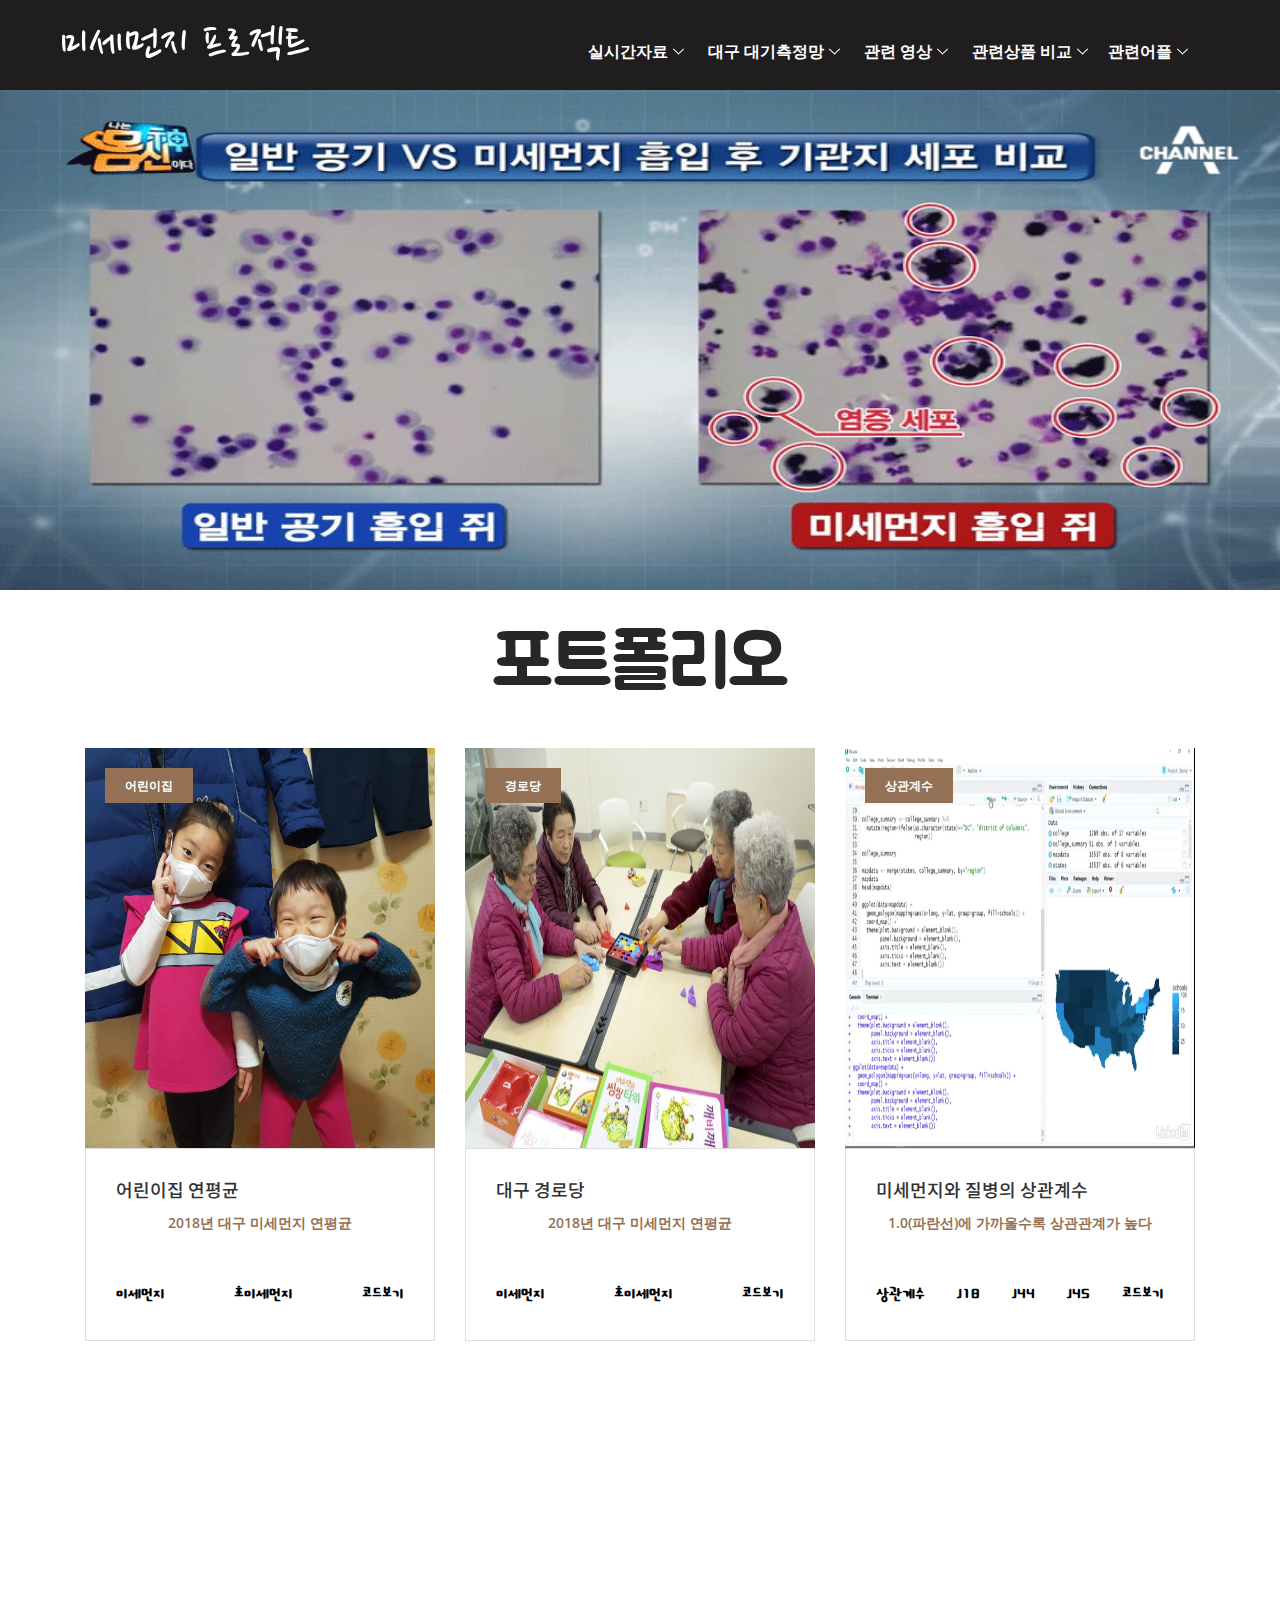
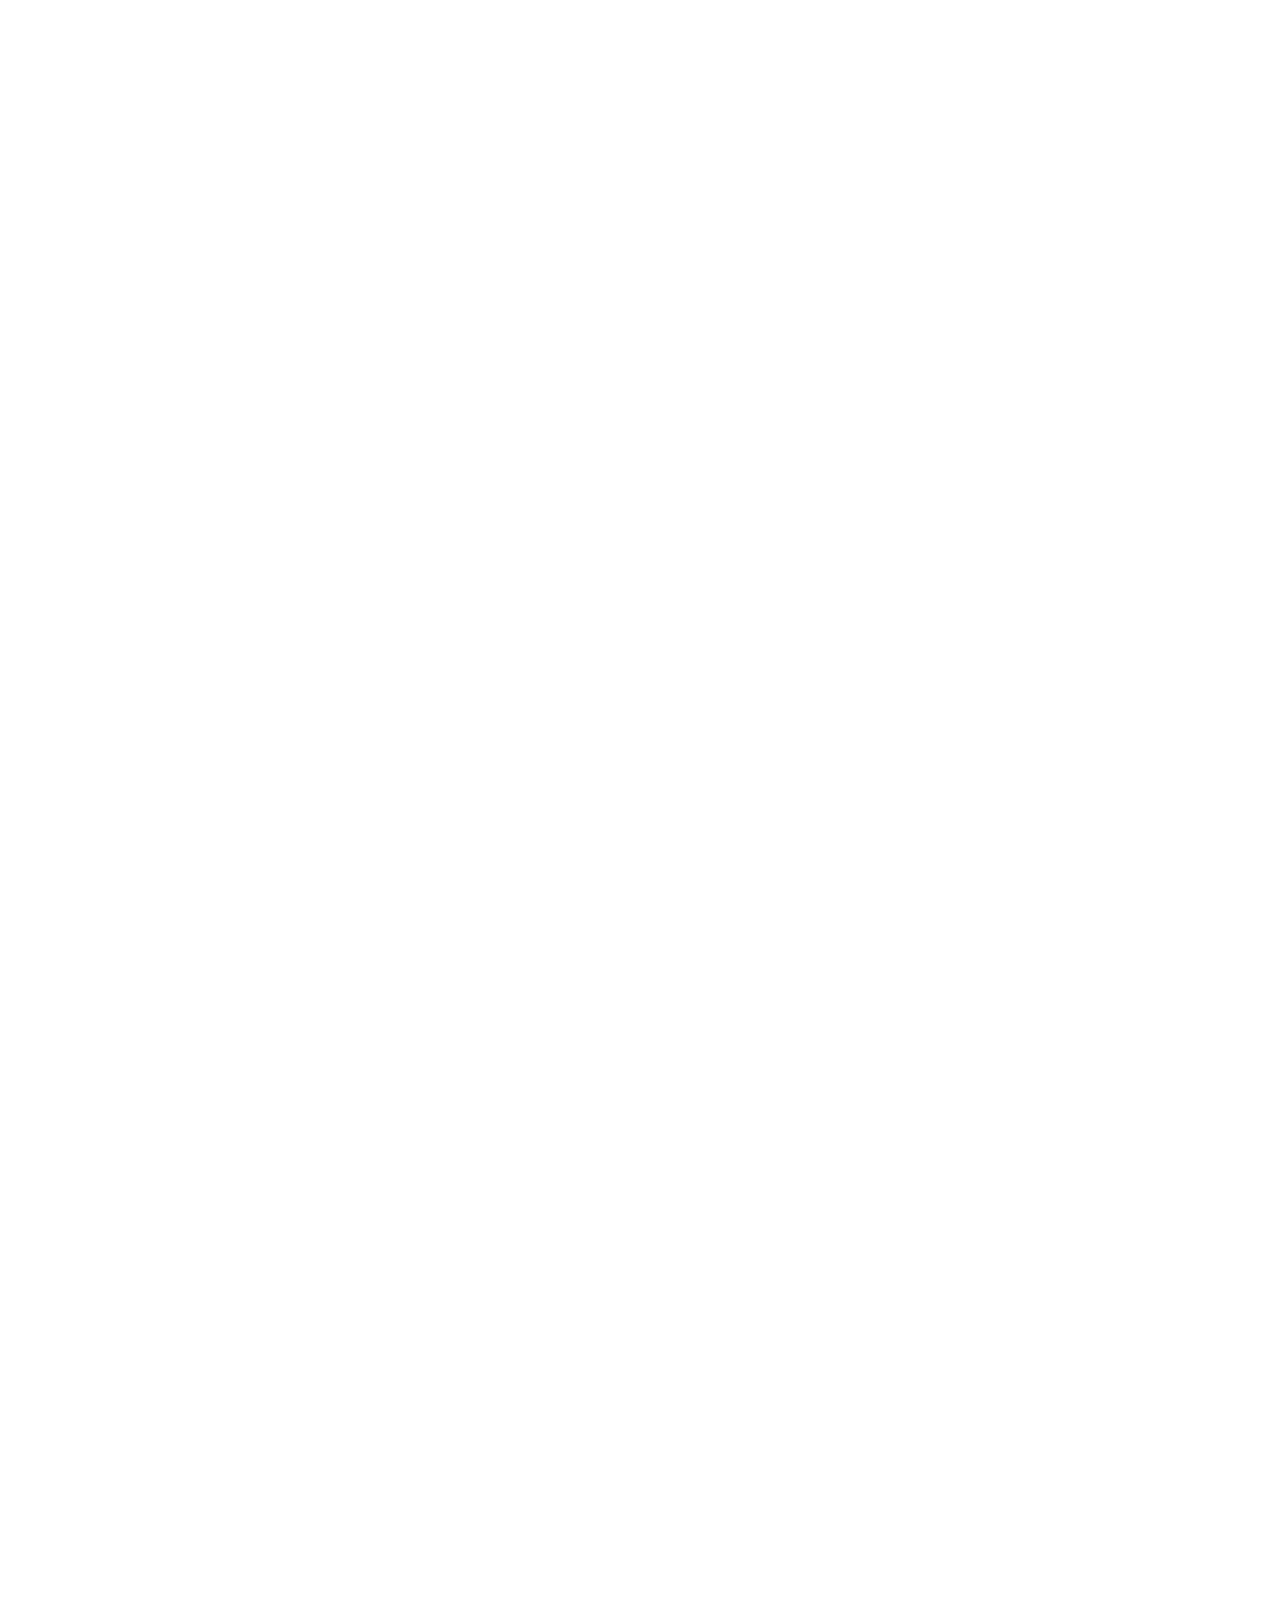
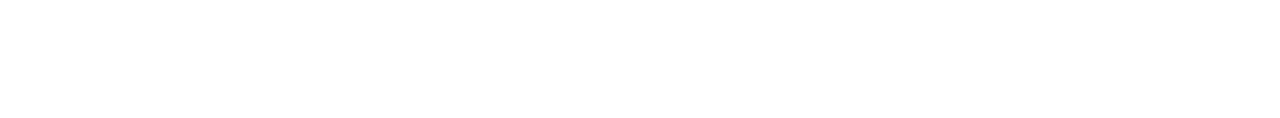
==== commit a246cdff: "11" ====
--- a/index.html
+++ b/index.html
@@ -662,7 +662,7 @@
                         <div class="property-content">
                             <h5>질병별 연령분포</h5>
                             <p class="location">
-                                폐렴, COPD(만성폐질환), 천식 - 질병 연령 분포 
+                                폐렴 COPD(만성폐질환) 천식 - 질병 연령 분포 
                             </p>
                             <div class="property-meta-data d-flex align-items-end justify-content-between">
                                 
@@ -697,9 +697,9 @@
                        
                         <div class="property-thumb">
                             <a href="#" target="_blank">
-                            <img src="img\bg-img\sama.png"
+                            <img src="img\bg-img\sama.gif"
                             onmouseover="this.src='img/bg-img/sams.jpg';"
-                        onmouseout="this.src='img/bg-img/sama.png';"
+                        onmouseout="this.src='img/bg-img/sama.gif';"
                         style="width: 500px; height: 400px; cursor: pointer; alt="미세먼지 관련 상품 공기청정기 마스크"/></a>
                             <div class="tag">
                                 <span>관련상품</span>
@@ -733,9 +733,9 @@
                         
                         <div class="property-thumb">
                             <a href="#" target="_blank">
-                            <img src="img\bg-img\pppp.jpg"
+                            <img src="img\bg-img\pppp.gif"
                             onmouseover="this.src='img/bg-img/ppp.jpg';"
-                        onmouseout="this.src='img/bg-img/pppp.jpg';"
+                        onmouseout="this.src='img/bg-img/pppp.gif';"
                         style="width: 500px; height: 400px; cursor: pointer; alt="자료수집 및 전처리"/></a>
                             <div class="tag">
                                 <span>박성용</span>
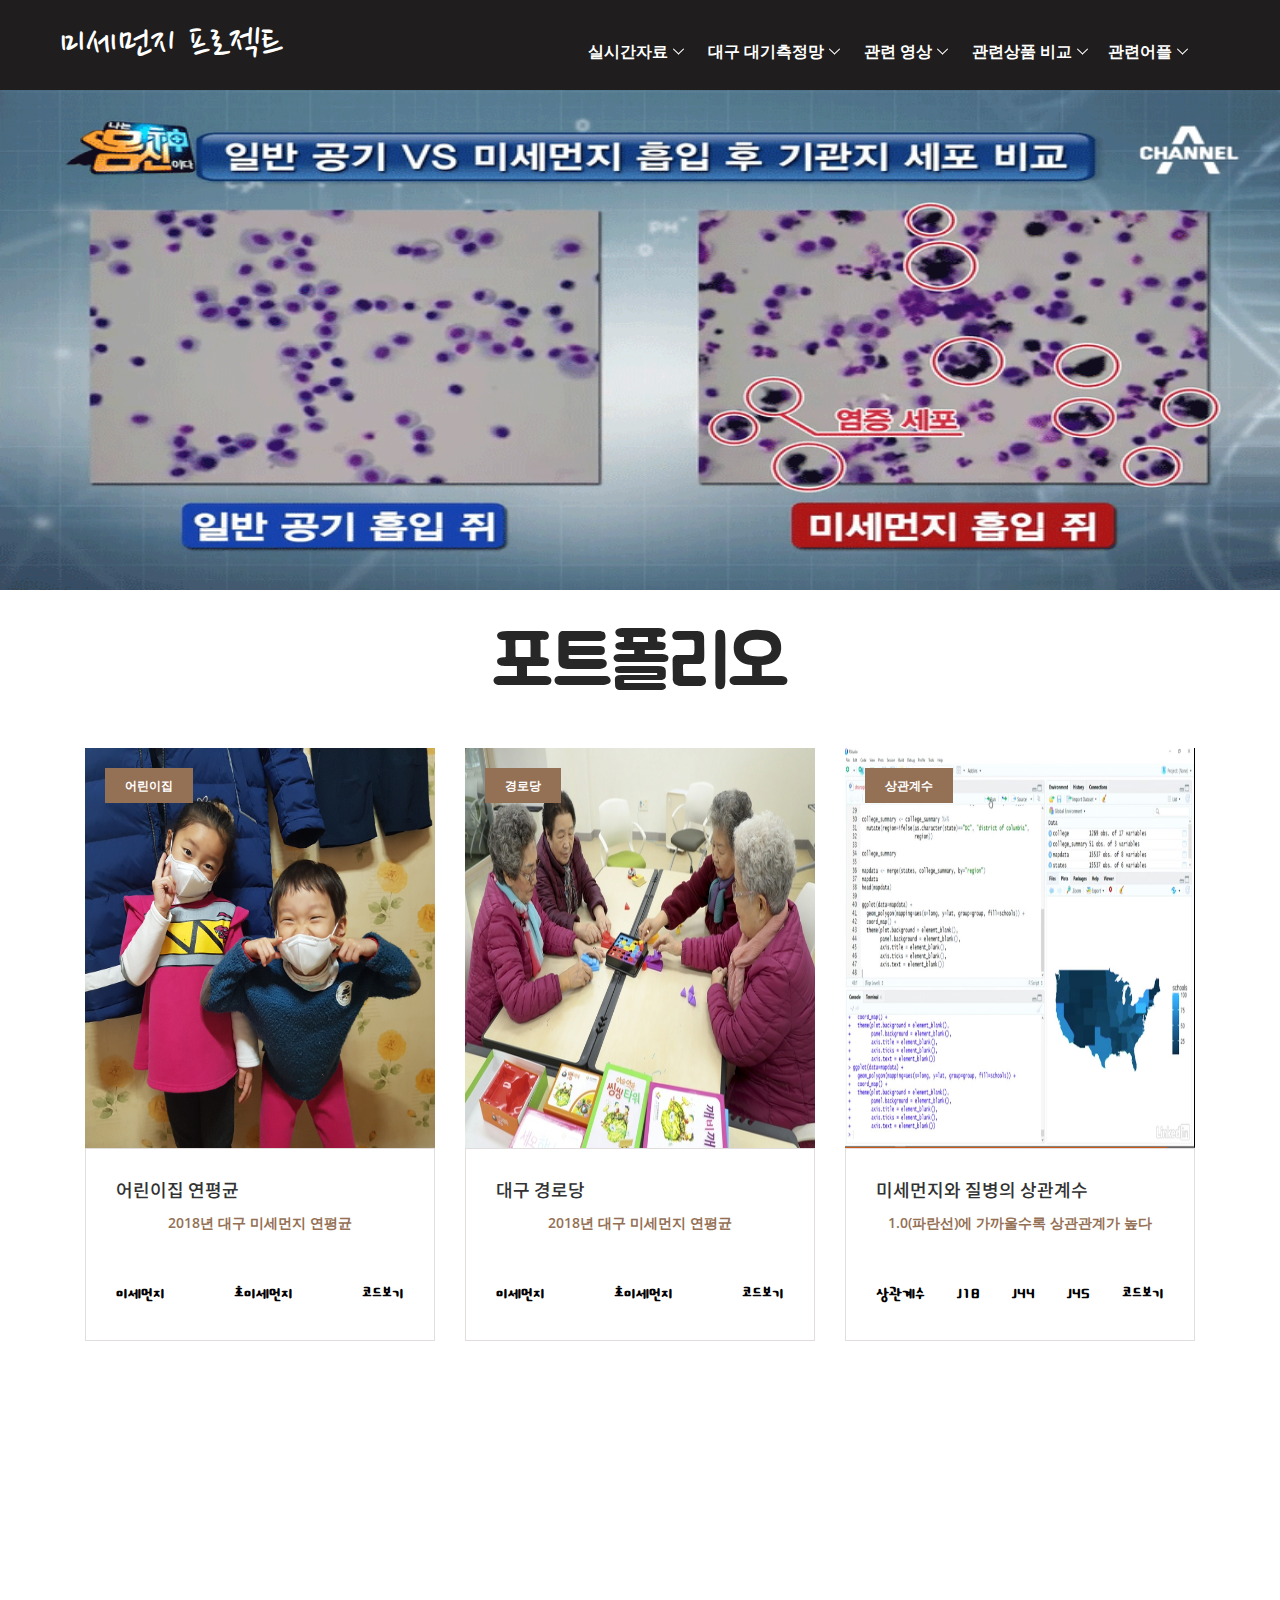
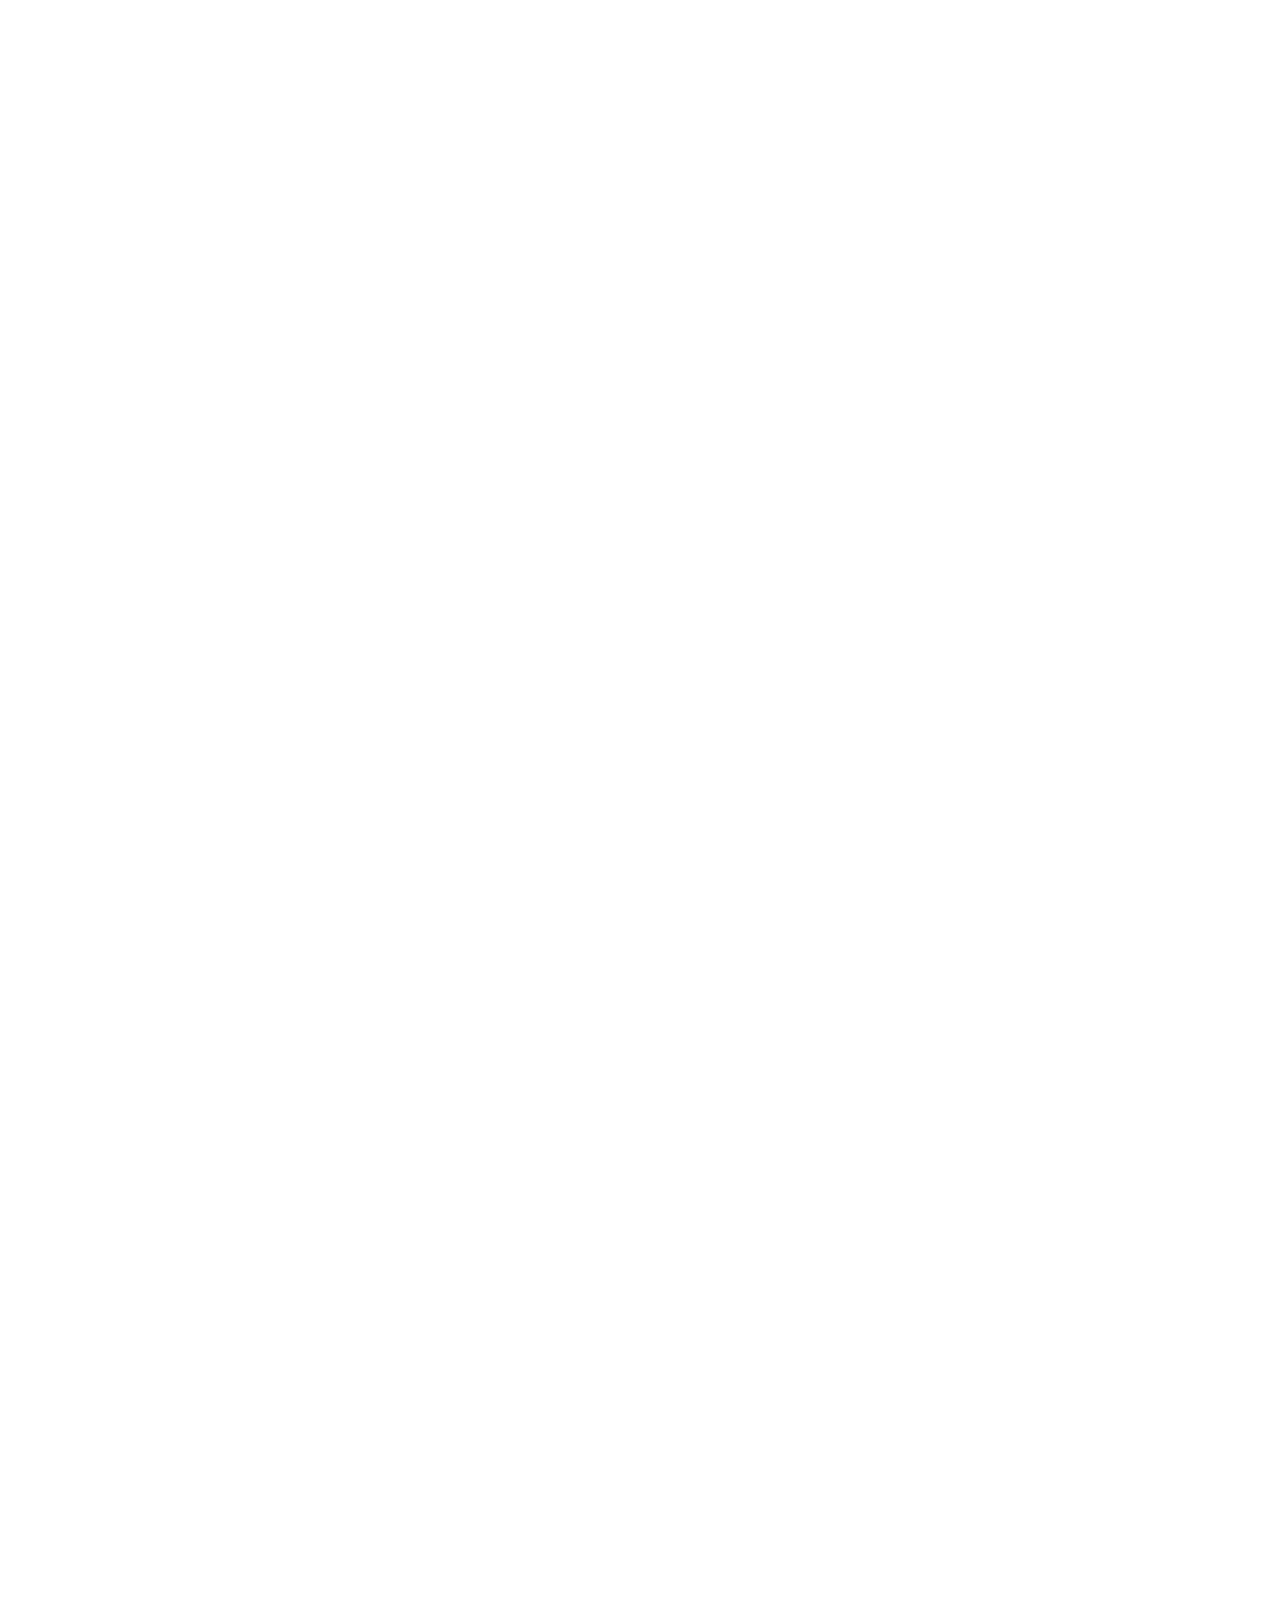
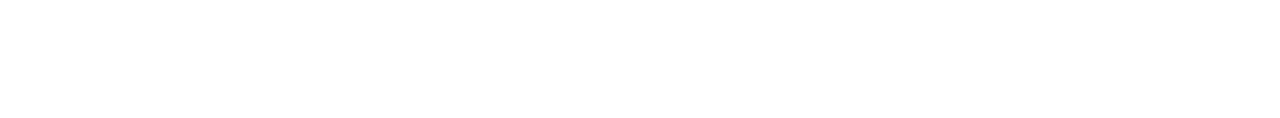
==== commit 567c0d41: "111" ====
--- a/index.html
+++ b/index.html
@@ -33,10 +33,10 @@
                 <span class="nav-brand" 
                 style="color: white; 
                        font-family: 'Nanum Pen Script', cursive;
-                       font-size: 50px;">미세먼지 프로젝트</span>
+                       font-size: 45px;">미세먼지 프로젝트</span>
                 <!-- Navbar Toggler -->
                 <div class="classy-navbar-toggler">
-                    <span class="navbarToggler"></span>
+                   <span class="navbarToggler"><span></span><span></span><span></span></span>
                 </div>
                 <!-- Menu -->
                 <div class="classy-menu">
@@ -826,7 +826,7 @@
                             </p>
                             <div class="property-meta-data d-flex align-items-end justify-content-between">
                                 <div class="new-tag">
-                                    <a href="https://docs.google.com/presentation/d/1sW_Bsf46Uonc-hu7TlVZrZRmFCfeZeuqu7TnCwJIPIA/edit#slide=id.p1" target="_blank">
+                                    <a href="https://docs.google.com/presentation/d/1lUg3EUEhXmeOBT79E386BWD8-BJOM2XGoWQp4wBPhKk/edit#slide=id.p1" target="_blank">
                                     발표용</a>
                                 </div>
 
